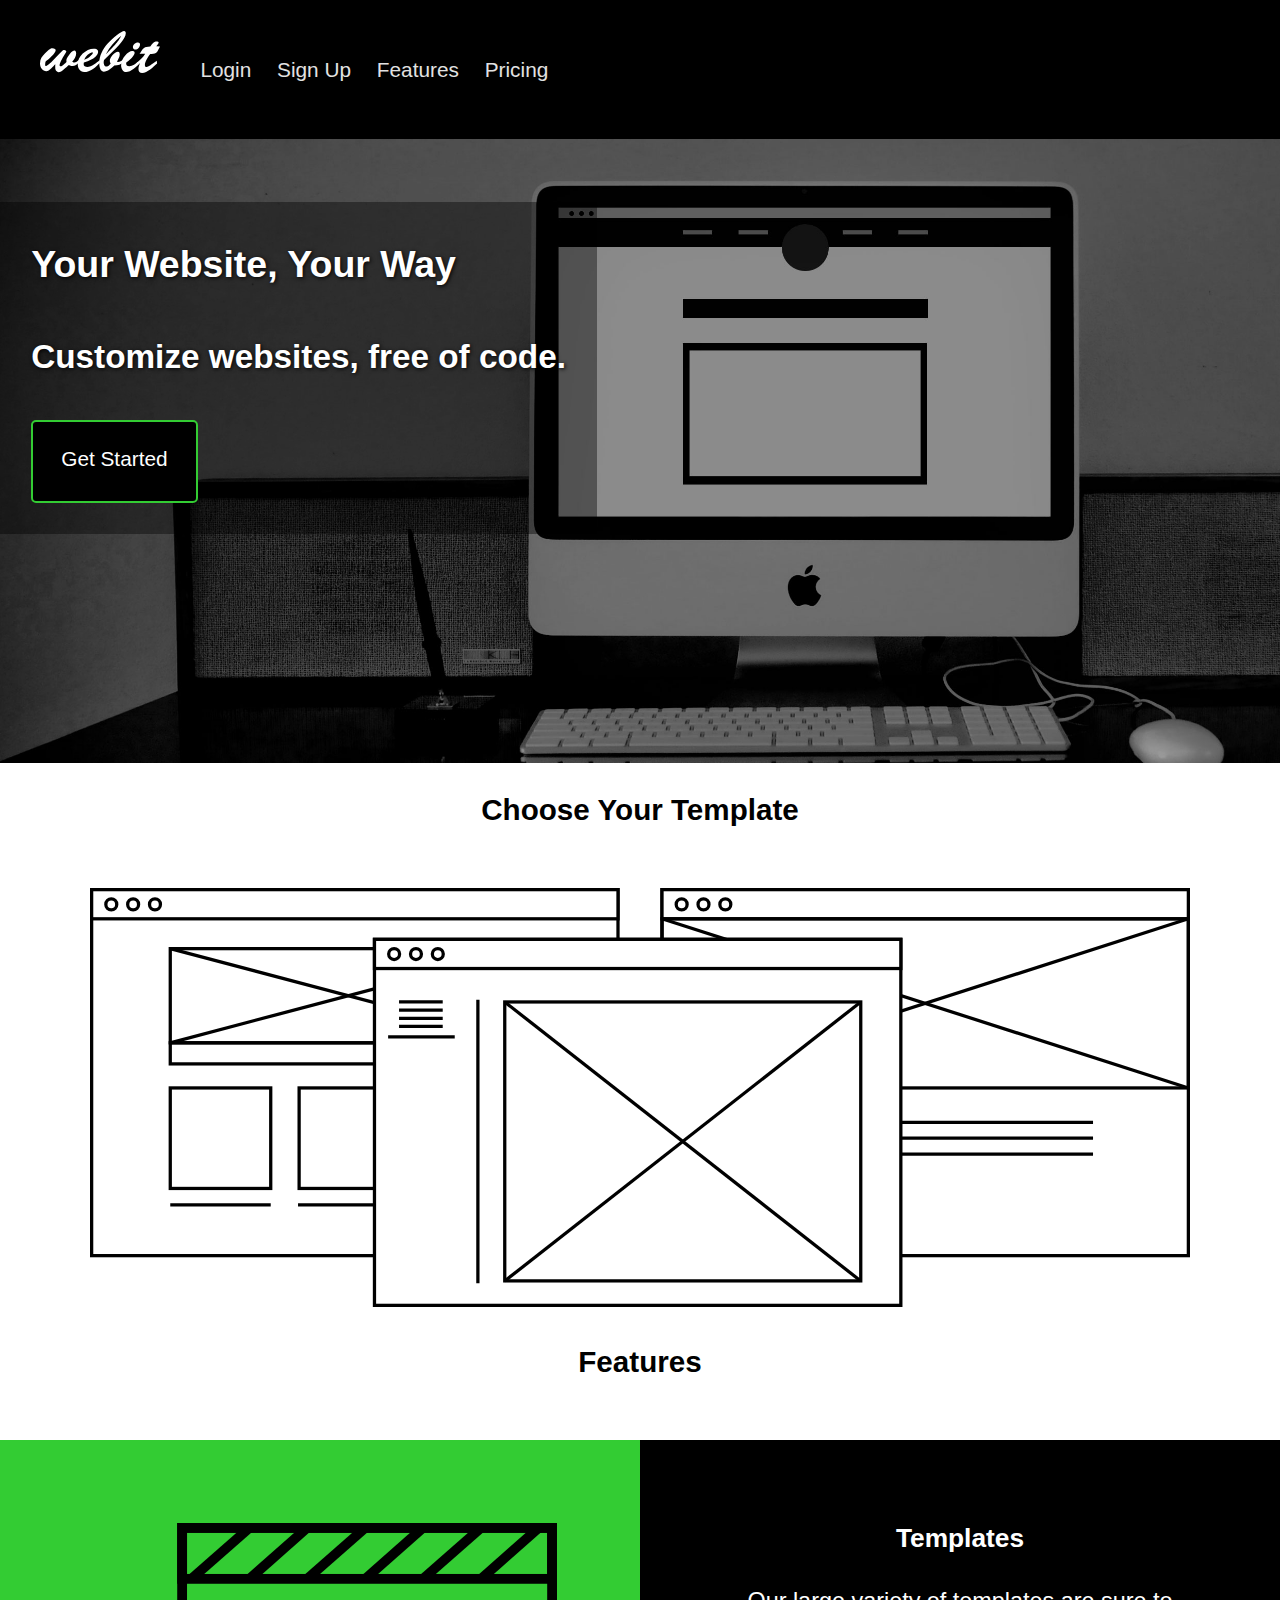
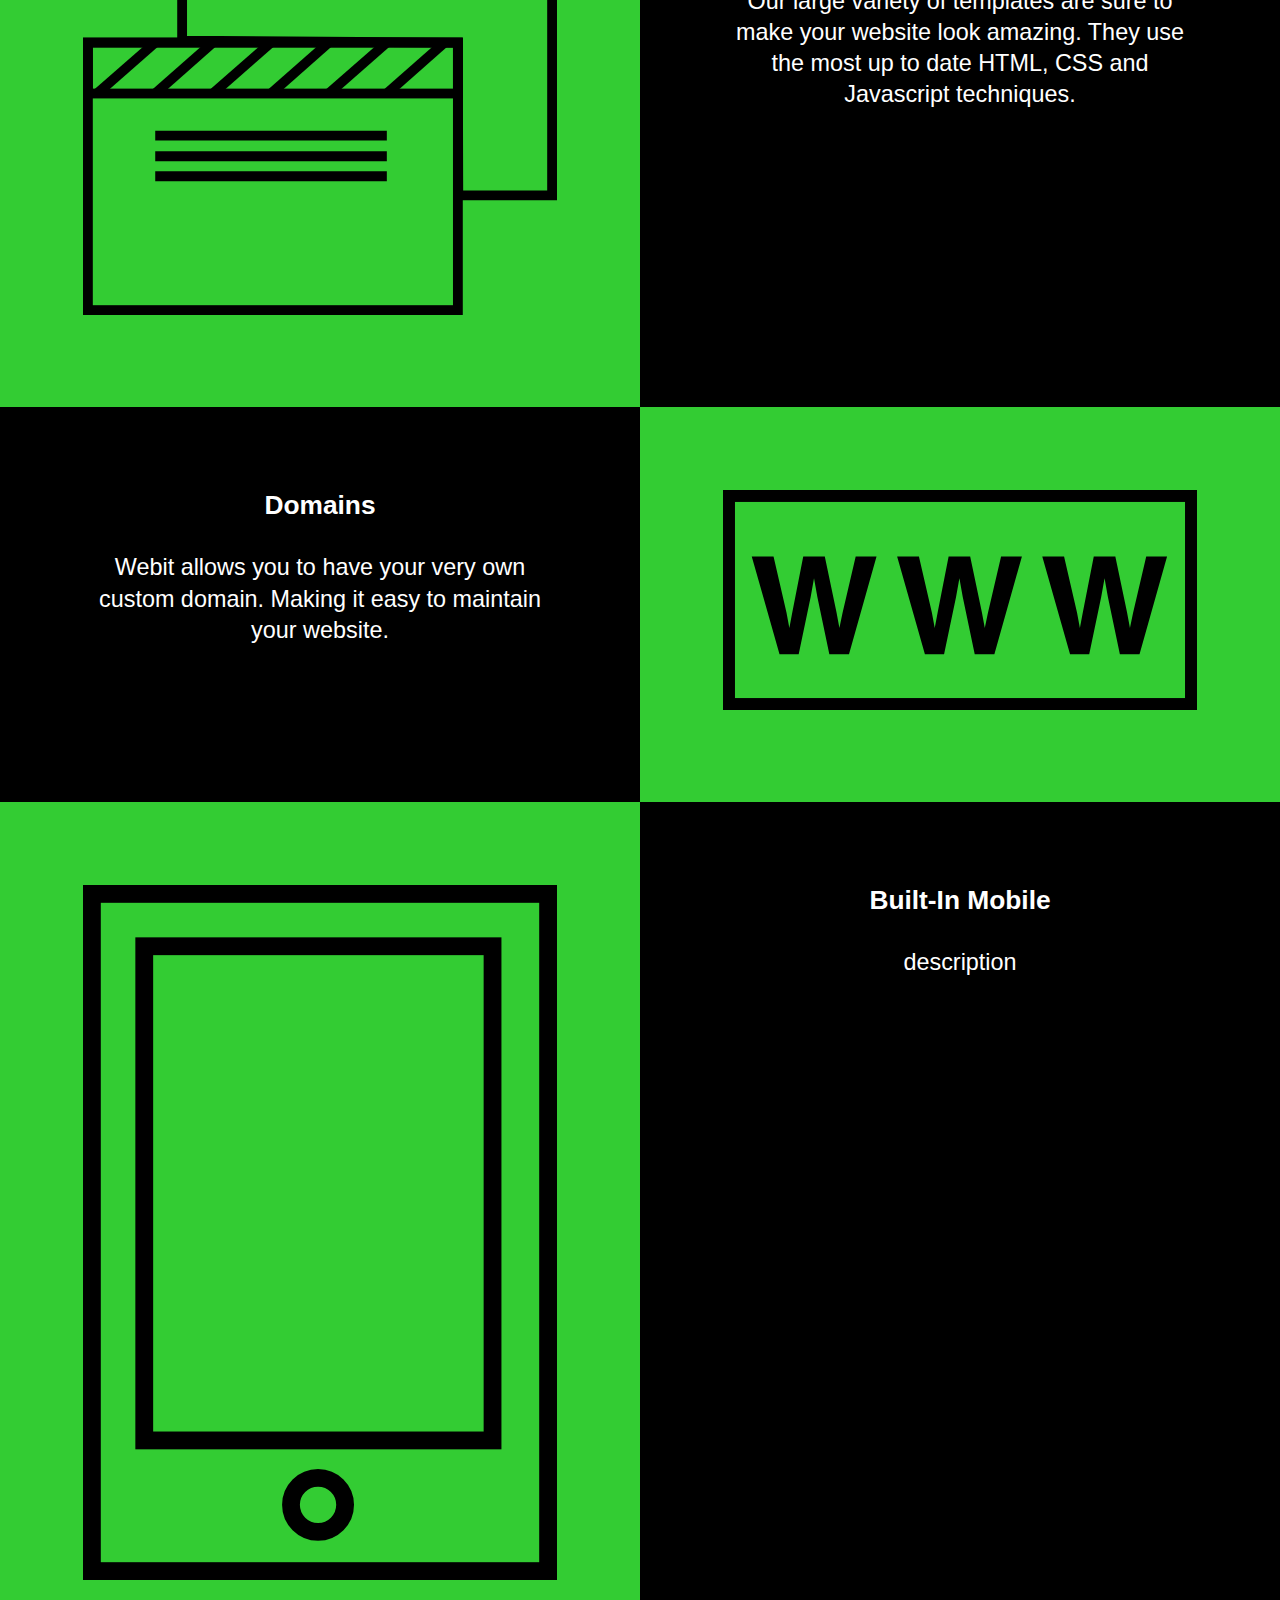
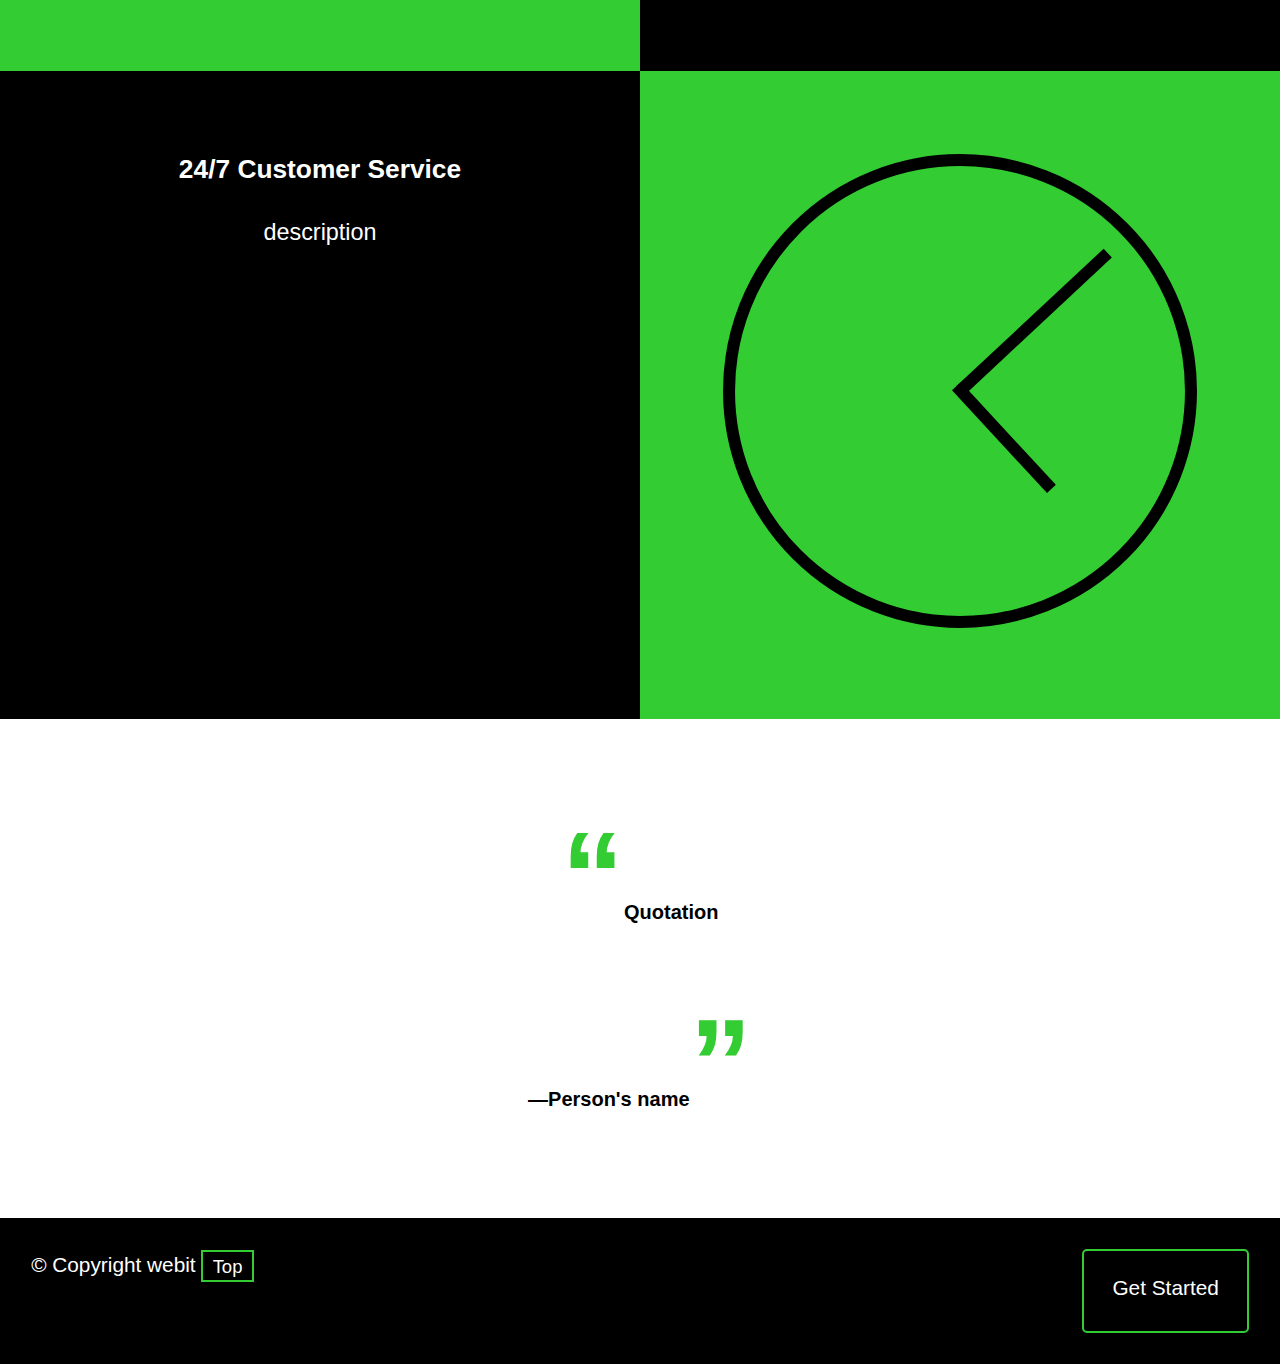
==== index.html @ 8d68b35a "Added Images/Fixed Billboard" ====
<!DOCTYPE html>
<html lang="en-ca">
<head>
    <meta charset="utf-8">
    <title>Webit</title>
    <meta name="viewport" content="width=device-width,initial-scale=1">
    
    <link href="css/grid.css" rel="stylesheet">
    <link href="css/typography.css" rel="stylesheet">
    <link href="css/main.css" rel="stylesheet">
</head>
<body>

<ul class="skip-links">
    <li><a href="#nav">Skip to Navigation</a></li>
    <li><a href="#main">Skip to main content</a></li>
</ul>    
    
<header class="head" role="banner" id="top">
    <div class="head-top">
        <div class="logo">
            <a href="index.html"><img src="images/webit-logo.svg" alt="Webit logo"></a>
        </div>
        <div>
            <nav class="nav" role="navigation" id="nav">
                <ul>
                    <li><a href="#">Login</a></li>
                    <li><a href="signup.html">Sign Up</a></li>
                    <li><a href="#features">Features</a></li>
                    <li><a href="pricing.html">Pricing</a></li>
                </ul>   
            </nav>
        </div>
    </div>
</header>
    
<main role="main" id="main">   
    <div class="billboard">
        <div class="billboardtext island">
            <h1>Your Website, Your Way</h1>
            <h2>Customize websites, free of code.</h2>
            <div class="getstarted">
                <a href=""><p class="kilo push-0">Get Started</p></a>
            </div>
        </div>
        
    </div>

    <div class="template">
        <h3 class="tera island headers3">Choose Your Template</h3>
        <img class="template-image" src="images/template-saas.svg" alt="Template">
    </div>

    <h3 class="tera island headers3" id="features">Features</h3>

    <div class="grid">
        <div class="box1 island unit unit-xs-1 unit-s-1 unit-m-1-2 unit-l-1-2">
            <img src="images/template-icon.svg" alt="Template Icon">
        </div>
        <div class="box2 island unit unit-xs-1 unit-s-1 unit-m-1-2 unit-l-1-2">
            <h4 class="giga feature">Templates</h4>
            <p class="mega feature">Our large variety of templates are sure to make your website look amazing. They use the most up to date HTML, CSS and Javascript techniques.</p>
        </div>
        <div class="box1 island unit unit-xs-1 unit-s-1 unit-m-1-2 unit-push-m-1-2 unit-l-1-2 unit-push-l-1-2">
            <img src="images/domain-icon.svg" alt="Domain Icon">
        </div>
        <div class="box2 island unit unit-xs-1 unit-s-1 unit-m-1-2 unit-pull-m-1-2 unit-l-1-2 unit-pull-l-1-2">
            <h4 class="giga feature">Domains</h4>
            <p class="mega feature">Webit allows you to have your very own custom domain. Making it easy to maintain your website.</p>
        </div>
        <div class="box1 island unit unit-xs-1 unit-s-1 unit-m-1-2 unit-l-1-2">
            <img src="images/mobile-icon.svg" alt="Built-In Mobile Icon">
        </div>
          <div class="box2 island unit unit-xs-1 unit-s-1 unit-m-1-2 unit-l-1-2">
            <h4 class="giga feature">Built-In Mobile</h4>
            <p class="mega feature">description</p>
        </div>
        <div class="box1 island unit unit-xs-1 unit-s-1 unit-m-1-2 unit-push-m-1-2 unit-l-1-2 unit-push-l-1-2">
            <img src="images/service-icon.svg" alt="Customer Service Icon">
        </div>
        <div class="box2 island unit unit-xs-1 unit-s-1 unit-m-1-2 unit-pull-m-1-2 unit-l-1-2 unit-pull-l-1-2">
            <h4 class="giga feature">24/7 Customer Service</h4>
            <p class="mega feature">description</p>
        </div>
    </div>

    <div class="island-double quotation">
        <blockquote>Quotation<br>—Person's name</blockquote>
    </div>
</main>
    
<footer class="foot island grid" role="contentinfo">
    <div class="unit unit-xs-1-2 unit-s-1-2 unit-m-1-2 unit-l-1-2">
        <p class="copyright kilo">© Copyright webit <a href="#top" class="toplink milli">Top</a></p>
    </div>
     <div class="getstarted-footer unit unit-xs-1-2 unit-s-1-2 unit-m-1-2 unit-l-1-2">
         <a href=""><p class="kilo push-0">Get Started</p></a>
    </div>
</footer>   


</body>
</html>
---- css/grid.css ----
.grid {
  margin: 0;
  padding: 0;
  letter-spacing: -0.31em;
  text-rendering: optimizespeed;
  display: -webkit-flex;
  -webkit-flex-flow: row wrap;
  display: -ms-flexbox;
  -ms-flex-flow: row wrap;
  display: flex;
  flex-flow: row wrap;
}

.grid-bottom {
  -webkit-align-items: flex-end;
  -ms-align-items: flex-end;
  align-items: flex-end;
}

.grid-middle {
  -webkit-align-items: center;
  -ms-align-items: center;
  align-items: center;
}

.grid-stretch {
  -webkit-align-items: stretch;
  -ms-align-items: stretch;
  align-items: stretch;
}

.opera-only :-o-prefocus, .grid {
  word-spacing: -0.43em;
}

.unit {
  letter-spacing: normal;
  text-rendering: auto;
  vertical-align: top;
  word-spacing: normal;
  display: inline-block;
  visibility: visible;
}

.grid-bottom .unit {
  vertical-align: bottom;
}

.grid-middle .unit {
  vertical-align: middle;
}

.unit[class*="push-"],
.unit[class*="pull-"] {
  position: relative;
}

.unit-xs-hidden {
  display: none;
  visibility: hidden;
}

.unit-xs-centered {
  margin: 0 auto;
}

.unit-xs-1, .xs-1 {
  display: block;
  visibility: visible;
  width: 100%;
}

.unit-offset-xs-0 {
  margin-left: 0;
}

.unit-push-xs-0,
.unit-pull-xs-0 {
  left: 0;
}

.unit-xs-1-2, .xs-1-2 {
  width: 50.0000%;
}

.unit-offset-xs-1-2 {
  margin-left: 50.0000%;
}

.unit-push-xs-1-2 {
  left: 50.0000%;
}

.unit-pull-xs-1-2 {
  left: -50.0000%;
}

.unit-xs-1-3, .xs-1-3 {
  width: 33.3333%;
}

.unit-offset-xs-1-3 {
  margin-left: 33.3333%;
}

.unit-push-xs-1-3 {
  left: 33.3333%;
}

.unit-pull-xs-1-3 {
  left: -33.3333%;
}

.unit-xs-2-3, .xs-2-3 {
  width: 66.6667%;
}

.unit-offset-xs-2-3 {
  margin-left: 66.6667%;
}

.unit-push-xs-2-3 {
  left: 66.6667%;
}

.unit-pull-xs-2-3 {
  left: -66.6667%;
}

.unit-xs-1-4, .xs-1-4 {
  width: 25.0000%;
}

.unit-offset-xs-1-4 {
  margin-left: 25.0000%;
}

.unit-push-xs-1-4 {
  left: 25.0000%;
}

.unit-pull-xs-1-4 {
  left: -25.0000%;
}

.unit-xs-3-4, .xs-3-4 {
  width: 75.0000%;
}

.unit-offset-xs-3-4 {
  margin-left: 75.0000%;
}

.unit-push-xs-3-4 {
  left: 75.0000%;
}

.unit-pull-xs-3-4 {
  left: -75.0000%;
}

.unit-xs-1-2,.xs-1-2,.unit-xs-1-3,.xs-1-3,.unit-xs-2-3,.xs-2-3,.unit-xs-1-4,.xs-1-4,.unit-xs-3-4,.xs-3-4 {
  display: inline-block;
  visibility: visible;
}

@media only screen and (min-width: 25em) {

.unit-s-hidden {
  display: none;
  visibility: hidden;
}

.unit-s-centered {
  margin: 0 auto;
}

.unit-s-1, .s-1 {
  display: block;
  visibility: visible;
  width: 100%;
}

.unit-offset-s-0 {
  margin-left: 0;
}

.unit-push-s-0,
.unit-pull-s-0 {
  left: 0;
}

.unit-s-1-2, .s-1-2 {
  width: 50.0000%;
}

.unit-offset-s-1-2 {
  margin-left: 50.0000%;
}

.unit-push-s-1-2 {
  left: 50.0000%;
}

.unit-pull-s-1-2 {
  left: -50.0000%;
}

.unit-s-1-3, .s-1-3 {
  width: 33.3333%;
}

.unit-offset-s-1-3 {
  margin-left: 33.3333%;
}

.unit-push-s-1-3 {
  left: 33.3333%;
}

.unit-pull-s-1-3 {
  left: -33.3333%;
}

.unit-s-2-3, .s-2-3 {
  width: 66.6667%;
}

.unit-offset-s-2-3 {
  margin-left: 66.6667%;
}

.unit-push-s-2-3 {
  left: 66.6667%;
}

.unit-pull-s-2-3 {
  left: -66.6667%;
}

.unit-s-1-4, .s-1-4 {
  width: 25.0000%;
}

.unit-offset-s-1-4 {
  margin-left: 25.0000%;
}

.unit-push-s-1-4 {
  left: 25.0000%;
}

.unit-pull-s-1-4 {
  left: -25.0000%;
}

.unit-s-3-4, .s-3-4 {
  width: 75.0000%;
}

.unit-offset-s-3-4 {
  margin-left: 75.0000%;
}

.unit-push-s-3-4 {
  left: 75.0000%;
}

.unit-pull-s-3-4 {
  left: -75.0000%;
}

.unit-s-1-2,.s-1-2,.unit-s-1-3,.s-1-3,.unit-s-2-3,.s-2-3,.unit-s-1-4,.s-1-4,.unit-s-3-4,.s-3-4 {
  display: inline-block;
  visibility: visible;
}

}

@media only screen and (min-width: 38em) {

.unit-m-hidden {
  display: none;
  visibility: hidden;
}

.unit-m-centered {
  margin: 0 auto;
}

.unit-m-1, .m-1 {
  display: block;
  visibility: visible;
  width: 100%;
}

.unit-offset-m-0 {
  margin-left: 0;
}

.unit-push-m-0,
.unit-pull-m-0 {
  left: 0;
}

.unit-m-1-2, .m-1-2 {
  width: 50.0000%;
}

.unit-offset-m-1-2 {
  margin-left: 50.0000%;
}

.unit-push-m-1-2 {
  left: 50.0000%;
}

.unit-pull-m-1-2 {
  left: -50.0000%;
}

.unit-m-1-3, .m-1-3 {
  width: 33.3333%;
}

.unit-offset-m-1-3 {
  margin-left: 33.3333%;
}

.unit-push-m-1-3 {
  left: 33.3333%;
}

.unit-pull-m-1-3 {
  left: -33.3333%;
}

.unit-m-2-3, .m-2-3 {
  width: 66.6667%;
}

.unit-offset-m-2-3 {
  margin-left: 66.6667%;
}

.unit-push-m-2-3 {
  left: 66.6667%;
}

.unit-pull-m-2-3 {
  left: -66.6667%;
}

.unit-m-1-4, .m-1-4 {
  width: 25.0000%;
}

.unit-offset-m-1-4 {
  margin-left: 25.0000%;
}

.unit-push-m-1-4 {
  left: 25.0000%;
}

.unit-pull-m-1-4 {
  left: -25.0000%;
}

.unit-m-3-4, .m-3-4 {
  width: 75.0000%;
}

.unit-offset-m-3-4 {
  margin-left: 75.0000%;
}

.unit-push-m-3-4 {
  left: 75.0000%;
}

.unit-pull-m-3-4 {
  left: -75.0000%;
}

.unit-m-1-2,.m-1-2,.unit-m-1-3,.m-1-3,.unit-m-2-3,.m-2-3,.unit-m-1-4,.m-1-4,.unit-m-3-4,.m-3-4 {
  display: inline-block;
  visibility: visible;
}

}

@media only screen and (min-width: 60em) {

.unit-l-hidden {
  display: none;
  visibility: hidden;
}

.unit-l-centered {
  margin: 0 auto;
}

.unit-l-1, .l-1 {
  display: block;
  visibility: visible;
  width: 100%;
}

.unit-offset-l-0 {
  margin-left: 0;
}

.unit-push-l-0,
.unit-pull-l-0 {
  left: 0;
}

.unit-l-1-2, .l-1-2 {
  width: 50.0000%;
}

.unit-offset-l-1-2 {
  margin-left: 50.0000%;
}

.unit-push-l-1-2 {
  left: 50.0000%;
}

.unit-pull-l-1-2 {
  left: -50.0000%;
}

.unit-l-1-3, .l-1-3 {
  width: 33.3333%;
}

.unit-offset-l-1-3 {
  margin-left: 33.3333%;
}

.unit-push-l-1-3 {
  left: 33.3333%;
}

.unit-pull-l-1-3 {
  left: -33.3333%;
}

.unit-l-2-3, .l-2-3 {
  width: 66.6667%;
}

.unit-offset-l-2-3 {
  margin-left: 66.6667%;
}

.unit-push-l-2-3 {
  left: 66.6667%;
}

.unit-pull-l-2-3 {
  left: -66.6667%;
}

.unit-l-1-4, .l-1-4 {
  width: 25.0000%;
}

.unit-offset-l-1-4 {
  margin-left: 25.0000%;
}

.unit-push-l-1-4 {
  left: 25.0000%;
}

.unit-pull-l-1-4 {
  left: -25.0000%;
}

.unit-l-3-4, .l-3-4 {
  width: 75.0000%;
}

.unit-offset-l-3-4 {
  margin-left: 75.0000%;
}

.unit-push-l-3-4 {
  left: 75.0000%;
}

.unit-pull-l-3-4 {
  left: -75.0000%;
}

.unit-l-1-2,.l-1-2,.unit-l-1-3,.l-1-3,.unit-l-2-3,.l-2-3,.unit-l-1-4,.l-1-4,.unit-l-3-4,.l-3-4 {
  display: inline-block;
  visibility: visible;
}

}

.unit-content-distribute {
  display: -ms-flexbox;
  display: -webkit-flex;
  display: flex;
  -ms-flex-direction: column;
  -webkit-flex-direction: column;
  flex-direction: column;
  -ms-flex-pack: justify;
  -webkit-justify-content: space-between;
  justify-content: space-between;
  -ms-flex-align: center;
  -webkit-align-items: center;
  align-items: center;
}

.content-fill {
  -ms-flex-grow: 2;
  -webkit-flex-grow: 2;
  flex-grow: 2;
}

.content-shrink {
  -ms-align-self: center;
  -webkit-align-self: center;
  align-self: center;
}
---- css/typography.css ----
html {
  font: normal 100%/1.5 Helvetica, sans-serif;
}

@media only screen and (min-width: 60em) {

  html {
    font-size: 110%;
  }

}

@media only screen and (min-width: 90em) {

  html {
    font-size: 120%;
  }

}

@media only screen and (min-width: 120em) {

  html {
    font-size: 130%;
  }

}

h1, h2, h3, h4, h5, h6,
p, ul, ol, dl, dd, figure,
blockquote, details, hr,
fieldset, pre, table {
  margin: 0 0 1.5rem;
}

.yotta {
  font-size: 2.2807rem;
  line-height: 1.3154;
}

.zetta {
  font-size: 2.0273rem;
  line-height: 1.4798;
}

h1, .exa {
  font-size: 1.8020rem;
  line-height: 1.6648;
}

h2, .peta {
  font-size: 1.6018rem;
  line-height: 1.8729;
}

h3, .tera {
  font-size: 1.4238rem;
  line-height: 1.0535;
}

h4, .giga {
  font-size: 1.2656rem;
  line-height: 1.1852;
}

h5, .mega {
  font-size: 1.1250rem;
  line-height: 1.3333;
}

h6, .kilo {
  font-size: 1.0000rem;
  line-height: 1.5000;
}

small, .milli {
  font-size: 0.8889rem;
  line-height: 1.6875;
}

.micro {
  font-size: 0.7901rem;
  line-height: 1.8984;
}

sub,
sup {
  font-size: 75%;
  line-height: 1px;
  position: relative;
  vertical-align: baseline;
}

sup {
  top: -0.5em;
}

sub {
  bottom: -0.25em;
}

.text-left {
  text-align: left;
}

.text-right {
  text-align: right;
}

.text-center {
  text-align: center;
}

.normal {
  font-weight: normal;
}

.bold {
  font-weight: bold;
}

.italic {
  font-style: italic;
}

.push {
  margin-bottom: 1.5rem;
}

.push-none, .push-0 {
  margin-bottom: 0;
}

.push-double, .push-2 {
  margin-bottom: 3.0000rem;
}

.push-half, .push-1-2 {
  margin-bottom: 0.7500rem;
}

.push-quarter, .push-1-4 {
  margin-bottom: 0.3750rem;
}

.pad-top, .pad-t {
  padding-top: 1.5rem;
}

.pad-bottom, .pad-b {
  padding-bottom: 1.5rem;
}

.pad-top-double, .pad-t-2 {
  padding-top: 3.0000rem;
}

.pad-bottom-double, .pad-b-2 {
  padding-bottom: 3.0000rem;
}

.pad-top-half, .pad-t-1-2 {
  padding-top: 0.7500rem;
}

.pad-bottom-half, .pad-b-1-2 {
  padding-bottom: 0.7500rem;
}

.pad-top-quarter, .pad-t-1-4 {
  padding-top: 0.3750rem;
}

.pad-bottom-quarter, .pad-b-1-4 {
  padding-bottom: 0.3750rem;
}

.island {
  padding: 1.5rem;
}

.island-double, .island-2 {
  padding: 3.0000rem;
}

.island-half, .island-1-2 {
  padding: 0.7500rem;
}

.island-quarter, .island-1-4 {
  padding: 0.3750rem;
}

.gutter {
  padding-left: 1.5rem;
  padding-right: 1.5rem;
}

.gutter-double, .gutter-2 {
  padding-left: 3.0000rem;
  padding-right: 3.0000rem;
}

.gutter-half, .gutter-1-2 {
  padding-left: 0.7500rem;
  padding-right: 0.7500rem;
}

.gutter-quarter, .gutter-1-4 {
  padding-left: 0.3750rem;
  padding-right: 0.3750rem;
}
---- css/main.css ----
@-moz-viewport { width: device-width; scale: 1; }
@-ms-viewport { width: device-width; scale: 1; }
@-o-viewport { width: device-width; scale: 1; }
@-webkit-viewport { width: device-width; scale: 1; }
@viewport { width: device-width; scale: 1; }

html {
  margin: 0;
  padding: 0;
  box-sizing: border-box;

  font: normal 100%/1.5 sans-serif;
  -moz-text-size-adjust: 100%;
  -ms-text-size-adjust: 100%;
  -webkit-text-size-adjust: 100%;
  text-size-adjust: 100%;
}

@media only screen and (min-width: 25em) {
    
    html {
        font-size: 110%;
    }
    
}

@media only screen and (min-width: 38em) {

    html {
        font-size: 120%;
    }
    
}

@media only screen and (min-width: 60em) {
    
    html {
        font-size: 130%
    }
    
}

*, *:before, *:after {
  box-sizing: inherit;
}

body {
    margin: 0;
    padding: 0;
}

.head-top {
	overflow: hidden;
	position: relative;
    background-color: #000;
    padding: 0.5em;
}

.logo {
	float: left;
	margin: 1em 30px;
    padding: 0;
	width: 120px;
    height: 50px;
    position: block;
}

.nav {
	background-color: #000;
    display: block;
}

.nav > ul {
	margin: 0;
	padding: 0.8em 0;
    display: inline-block;
	list-style-type: none;
	font-size: 1em;
}

.nav > ul li {
	margin: 0;
	padding: 0.8em 0;
    display: inline-block;
	list-style-type: none;
	font-size: 1em;
}

.nav a,
.nav a:link,
.nav a:visited {
	display: inline-block;
	padding: 0.5em 10px;
	color: #e2e2e2;
	text-decoration: none;
}

.nav a:hover,
.nav a:focus,
.nav a:active {
	background-color: #222;
	color: #fff;
}

.template-image {

}

.box1 {
    background-color: #33cc33;
    padding: 4em;
}

.box2 {
    background-color: #000;
    padding: 4em;
}

.foot {
    background-color: #000;
}

.billboard {
    width: 100%;
    overflow: hidden;
    height: 15rem;
    background-size: 100%;
    background-image: url(../images/billboard-saas-black-mayyybe-cropped.jpg);  
    color: #fff;
}

.billboardtext {
    background-color: rgba(0,0,0,0.4);
    display: inline-block;
    text-shadow: 1px 1px 4px #000;
    margin-top: 3em;
}

.headers3 {
    text-align: center;
}

.feature {
    text-align: center;
    color: #fff;
}
 
blockquote {
    font-weight: bold;
    display: block;
    font-size: 20px;
    text-align: center;
    margin: 0 auto;
}

blockquote:before, blockquote:after {
color: #33cc33;
font-size: 100%;
width: 50%;
}

blockquote:before {
    content: "“";
    font-size: 6rem;
}

blockquote:after {
    content: "”";
    font-size: 6rem;
    
}

.template {
    padding: 0 7%;
}

.quotation {
    background-color: #fff;
}

.getstarted a {
    display: block;
    text-align: center;
    border-radius: 5px;
    color: white;
    font-weight: bold;
    background-color: #000;
    padding: 1em;
    text-decoration: none;
    width: 8em;
    height: 4em;
    font-weight: 200;
    border-color: white;
    margin: 0;
    border: 1px;
    border-style: solid;
    border-width: 2px;
    border-color: #33cc33;
}

.getstarted-footer a {
    display: block;
    text-align: center;
    border-radius: 5px;
    color: white;
    font-weight: bold;
    background-color: #000;
    padding: 1em;
    text-decoration: none;
    width: 8em;
    height: 4em;
    font-weight: 200;
    border-color: white;
    margin: 0;
    border: 1px;
    border-style: solid;
    border-width: 2px;
    border-color: #33cc33;
    float: right;
    
}

a:focus {
    outline: 3px solid #fff;
}

.skip-links {
    margin: 0;
    padding: 0;
    list-style-type: none;
}

.skip-links a {
    position: absolute;
    top: -3em;
    background-color: #000;
    color: #fff;
    padding: 0.5em 0.75em;
    font-weight: bold;
    text-decoration: none;
    z-index: 100;
}

.skip-links a:focus {
    top: 0;
}

.copyright {
    color: #fff;
    width: 12em;
}

.toplink {
    margin: 0;
    padding: 0.2em 0.5em;
    text-decoration: none;
    color: #fff;
    border-style: solid;
    border-width: 2px;
    border-color: #33cc33;
}

@media only screen and (min-width: 60em) {
 
    .getstarted {
        text-align: left;
    }
    
    .billboard {
        height: 40rem;
    }
    
}

@media only screen and (min-width: 38em) {
    
    .billboard {
        height: 30rem;
    }
    
}


@media only screen and (min-width: 25em) {
    
    .billboardtext {
        text-align: left;
    }

    .nav > ul {
        float: left;  
    }
    
}
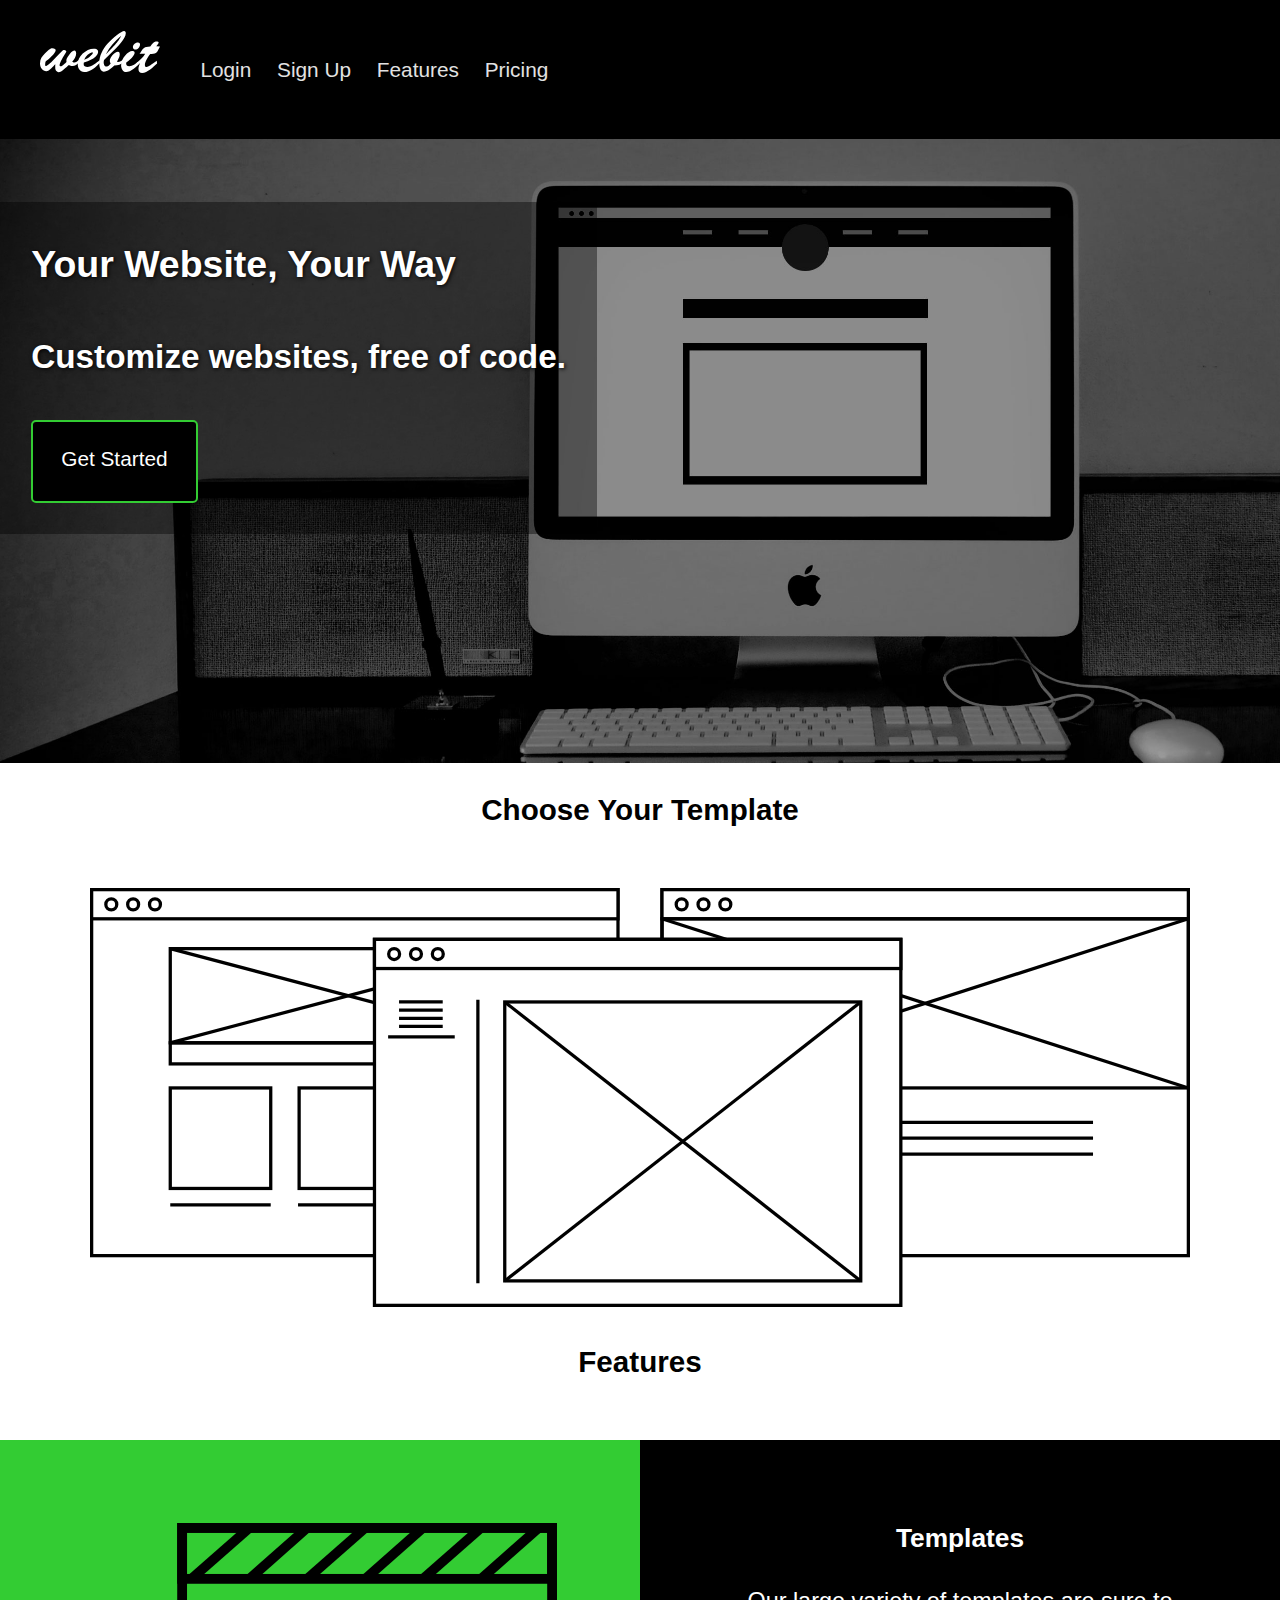
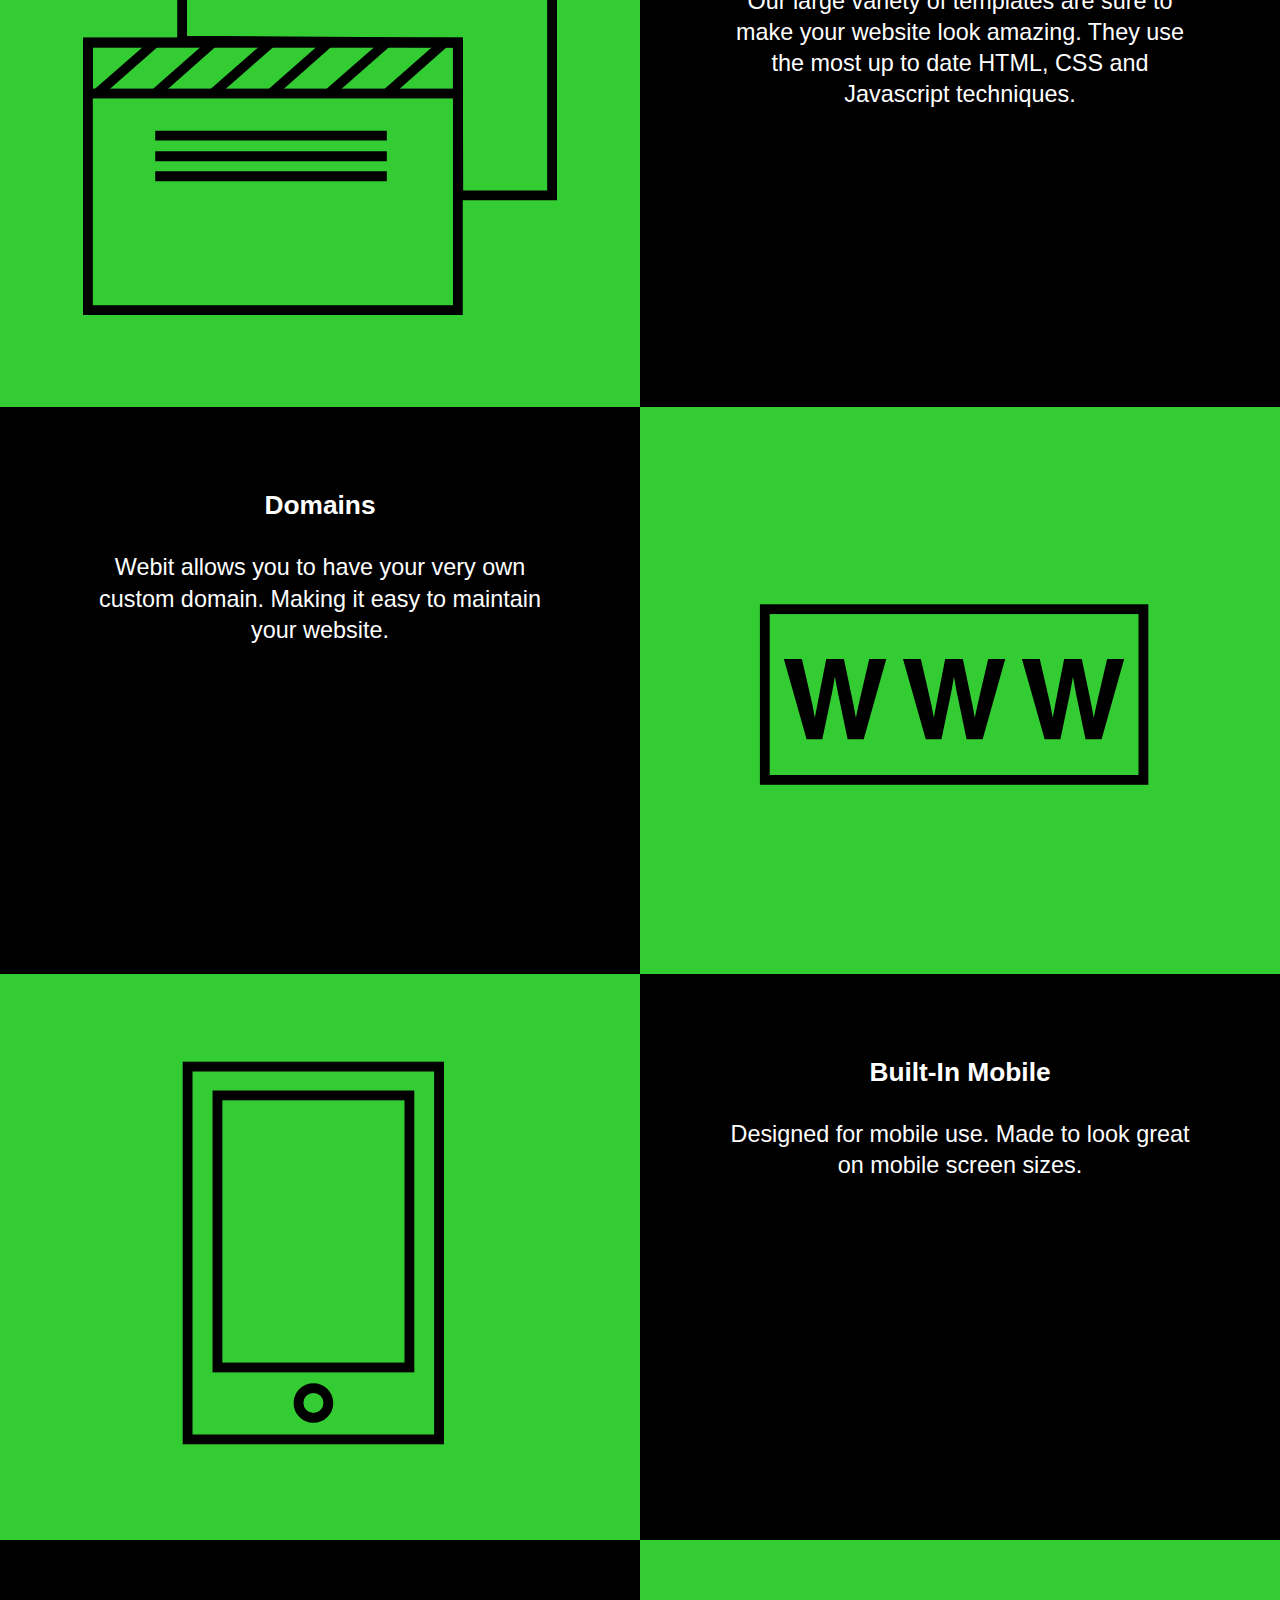
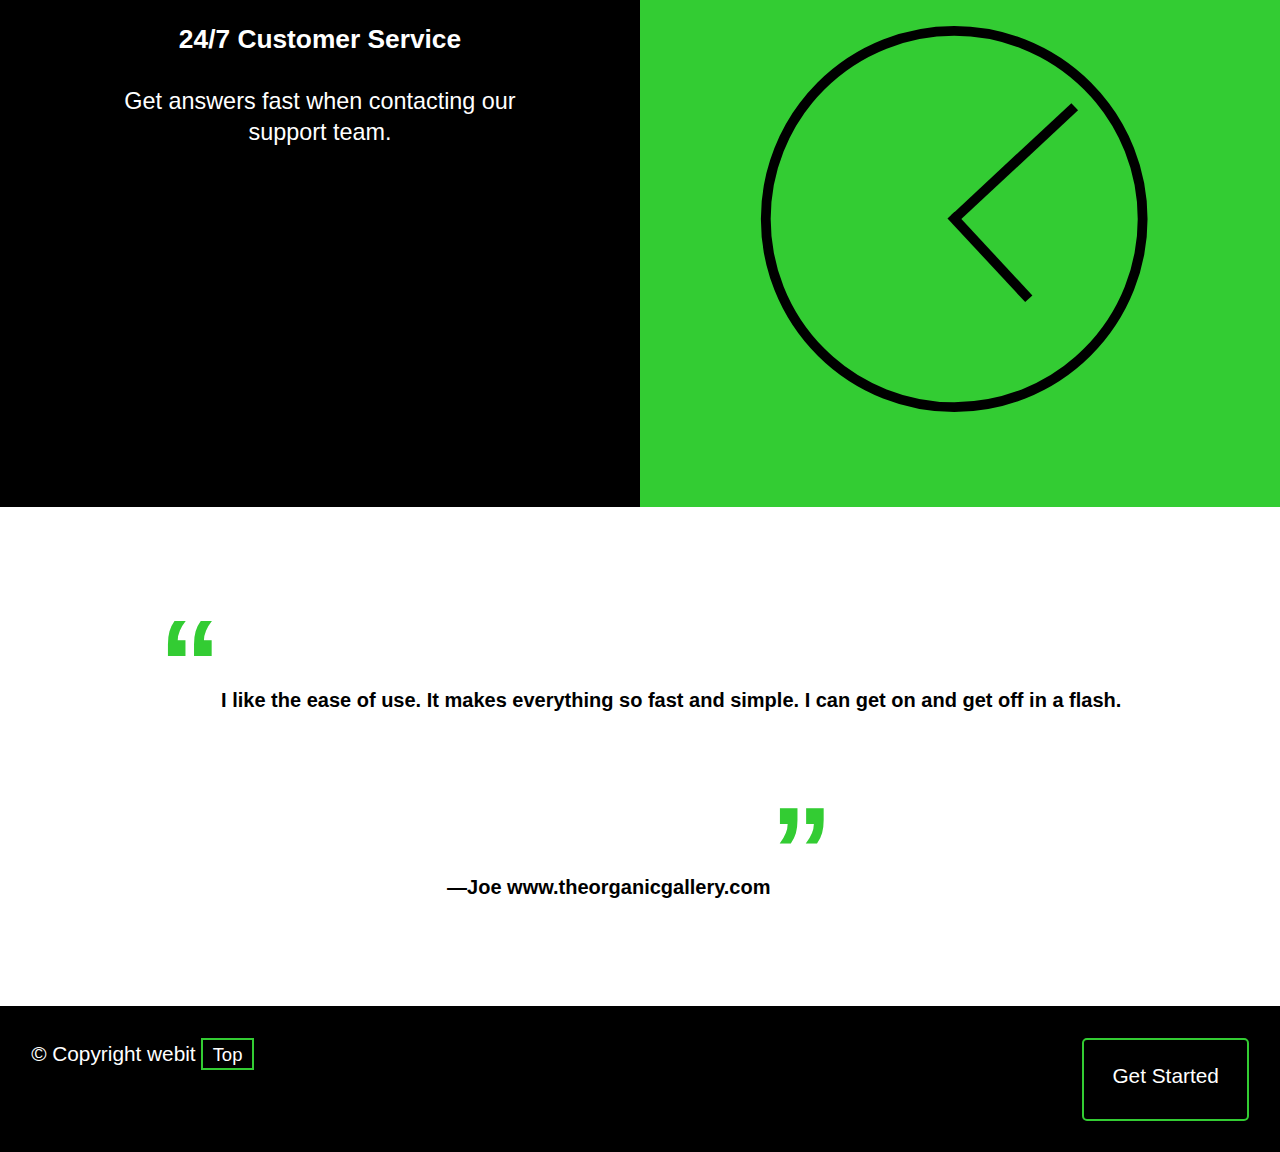
==== commit cd03bb5b: "sign up page changes" ====
--- a/index.html
+++ b/index.html
@@ -40,7 +40,7 @@
             <h1>Your Website, Your Way</h1>
             <h2>Customize websites, free of code.</h2>
             <div class="getstarted">
-                <a href=""><p class="kilo push-0">Get Started</p></a>
+                <a href="signup.html"><p class="kilo push-0">Get Started</p></a>
             </div>
         </div>
         
@@ -62,30 +62,30 @@
             <p class="mega feature">Our large variety of templates are sure to make your website look amazing. They use the most up to date HTML, CSS and Javascript techniques.</p>
         </div>
         <div class="box1 island unit unit-xs-1 unit-s-1 unit-m-1-2 unit-push-m-1-2 unit-l-1-2 unit-push-l-1-2">
-            <img src="images/domain-icon.svg" alt="Domain Icon">
+            <img src="images/domain-icon-new.svg" alt="Domain Icon">
         </div>
         <div class="box2 island unit unit-xs-1 unit-s-1 unit-m-1-2 unit-pull-m-1-2 unit-l-1-2 unit-pull-l-1-2">
             <h4 class="giga feature">Domains</h4>
             <p class="mega feature">Webit allows you to have your very own custom domain. Making it easy to maintain your website.</p>
         </div>
         <div class="box1 island unit unit-xs-1 unit-s-1 unit-m-1-2 unit-l-1-2">
-            <img src="images/mobile-icon.svg" alt="Built-In Mobile Icon">
+            <img src="images/mobile-icon-new.svg" alt="Built-In Mobile Icon">
         </div>
           <div class="box2 island unit unit-xs-1 unit-s-1 unit-m-1-2 unit-l-1-2">
             <h4 class="giga feature">Built-In Mobile</h4>
-            <p class="mega feature">description</p>
+            <p class="mega feature">Designed for mobile use. Made to look great on mobile screen sizes.</p>
         </div>
         <div class="box1 island unit unit-xs-1 unit-s-1 unit-m-1-2 unit-push-m-1-2 unit-l-1-2 unit-push-l-1-2">
-            <img src="images/service-icon.svg" alt="Customer Service Icon">
+            <img src="images/service-icon-new.svg" alt="Customer Service Icon">
         </div>
         <div class="box2 island unit unit-xs-1 unit-s-1 unit-m-1-2 unit-pull-m-1-2 unit-l-1-2 unit-pull-l-1-2">
             <h4 class="giga feature">24/7 Customer Service</h4>
-            <p class="mega feature">description</p>
+            <p class="mega feature">Get answers fast when contacting our support team.</p>
         </div>
     </div>
 
     <div class="island-double quotation">
-        <blockquote>Quotation<br>—Person's name</blockquote>
+        <blockquote>I like the ease of use. It makes everything so fast and simple. I can get on and get off in a flash.<br>—Joe www.theorganicgallery.com</blockquote>
     </div>
 </main>
     
--- a/css/main.css
+++ b/css/main.css
@@ -170,6 +170,30 @@
     
 }
 
+.boxlength {
+    width: 100%;
+    height: 3em;
+}
+
+.centreform {
+    text-align: center;
+}
+
+form {
+    max-width: 30em;
+    margin: 0 auto;
+}
+
+button {
+    font-size: 1em;
+    border: none;
+    background-color: #000;
+    font-family: helvetica;
+    color: #fff;
+    border-radius: 5px;
+    padding: 0.5em 0.75em;
+}
+
 .template {
     padding: 0 7%;
 }
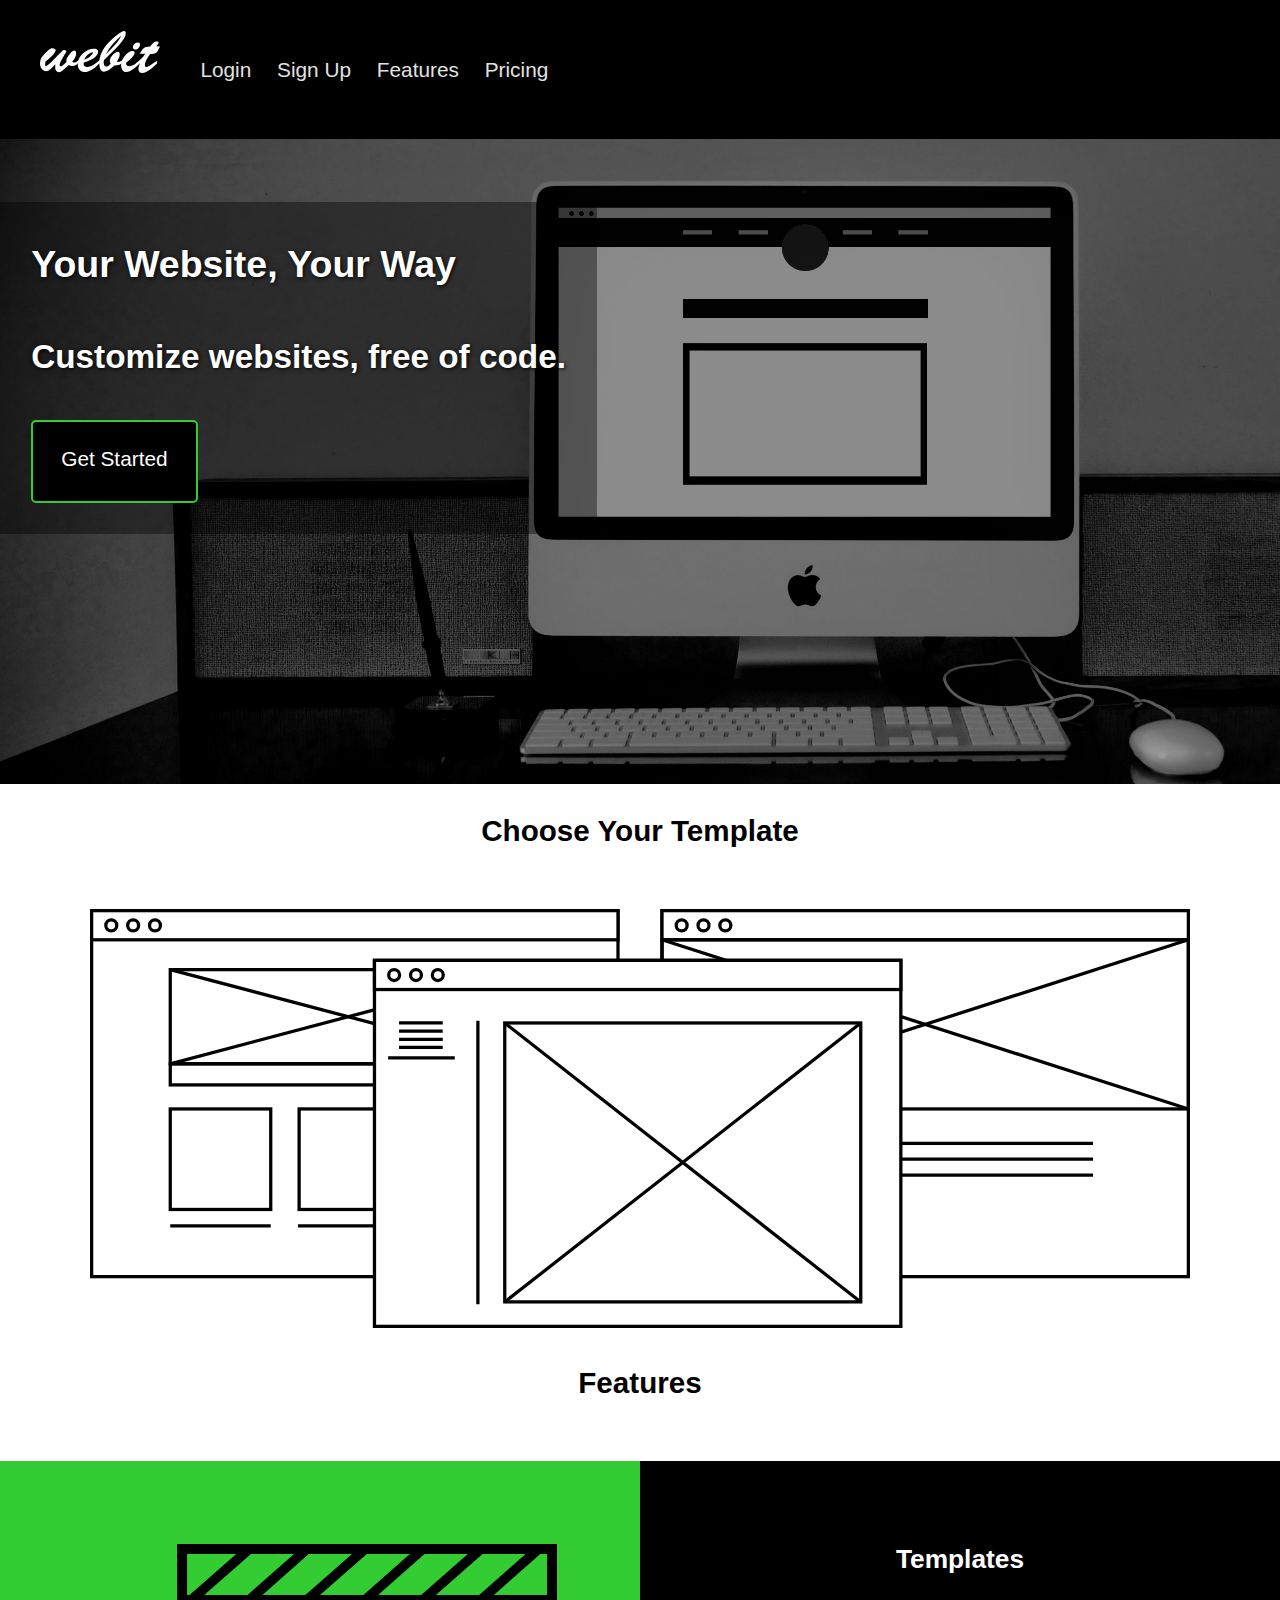
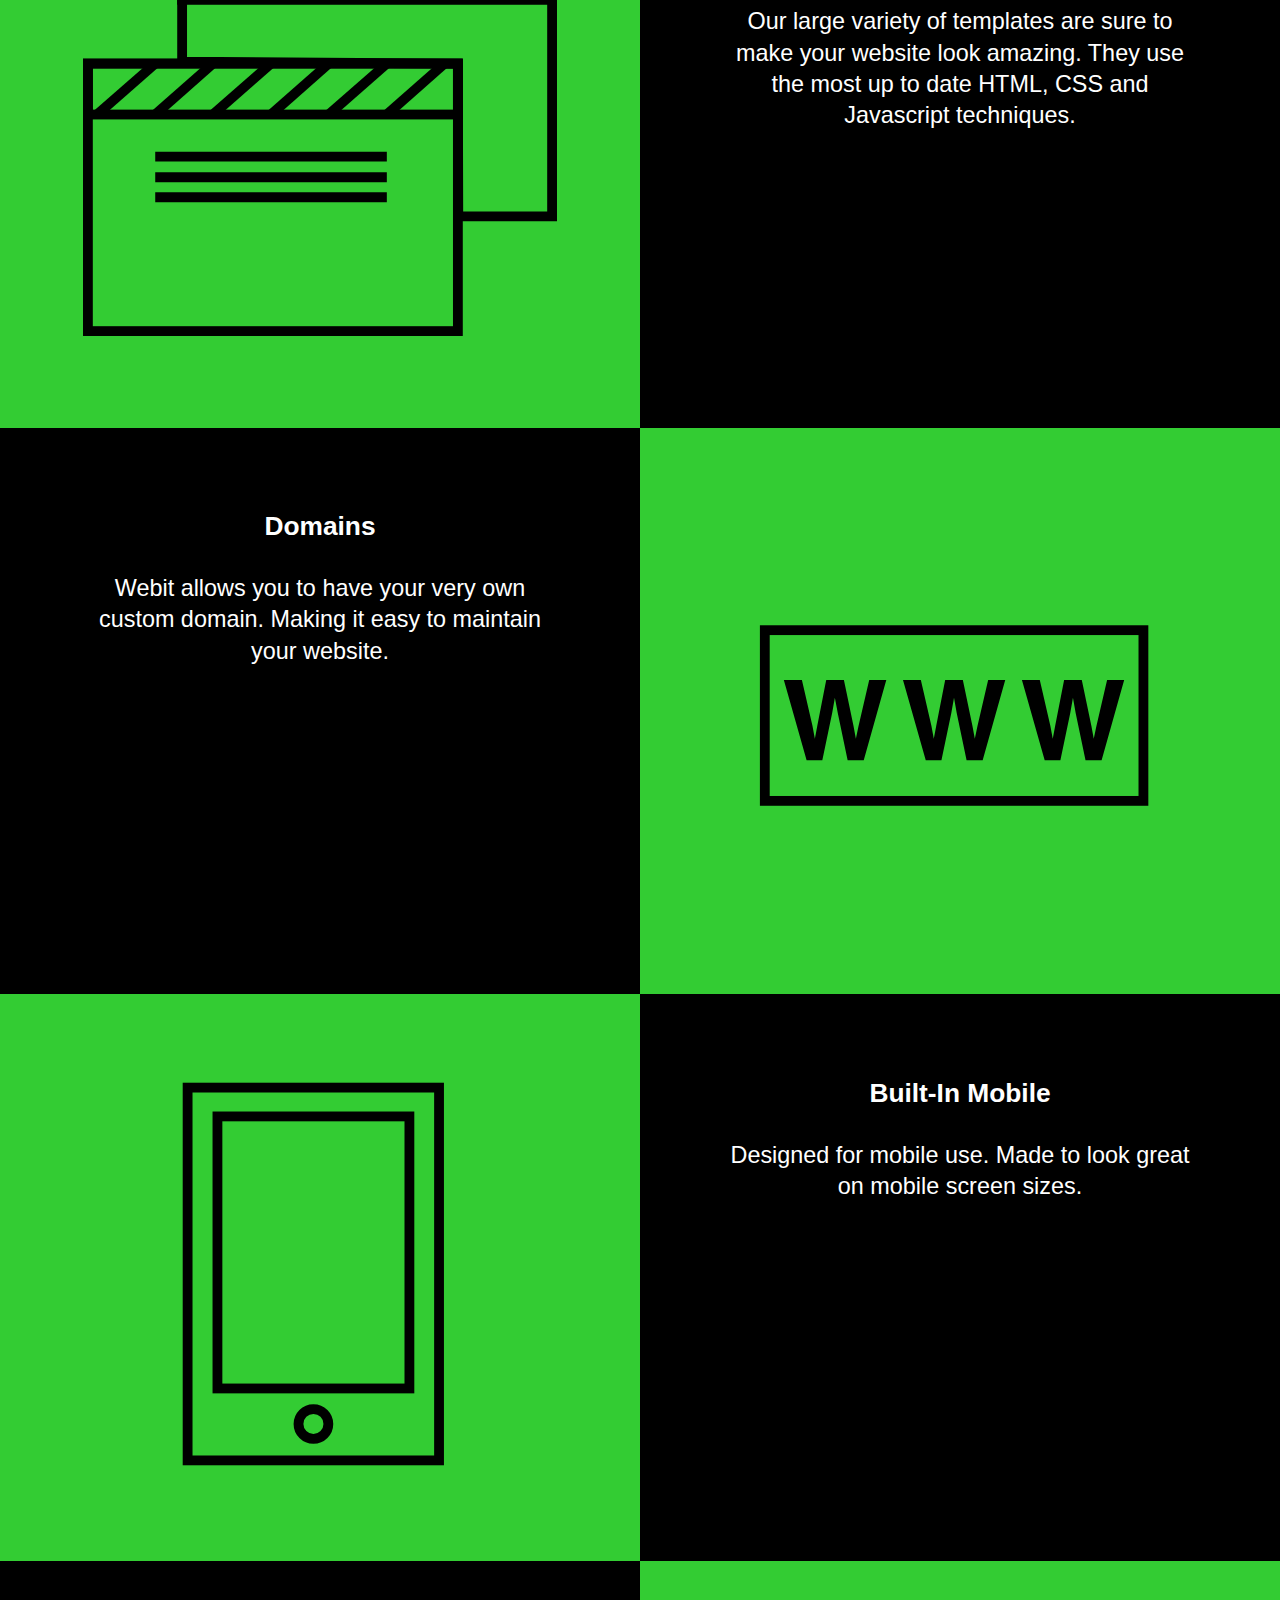
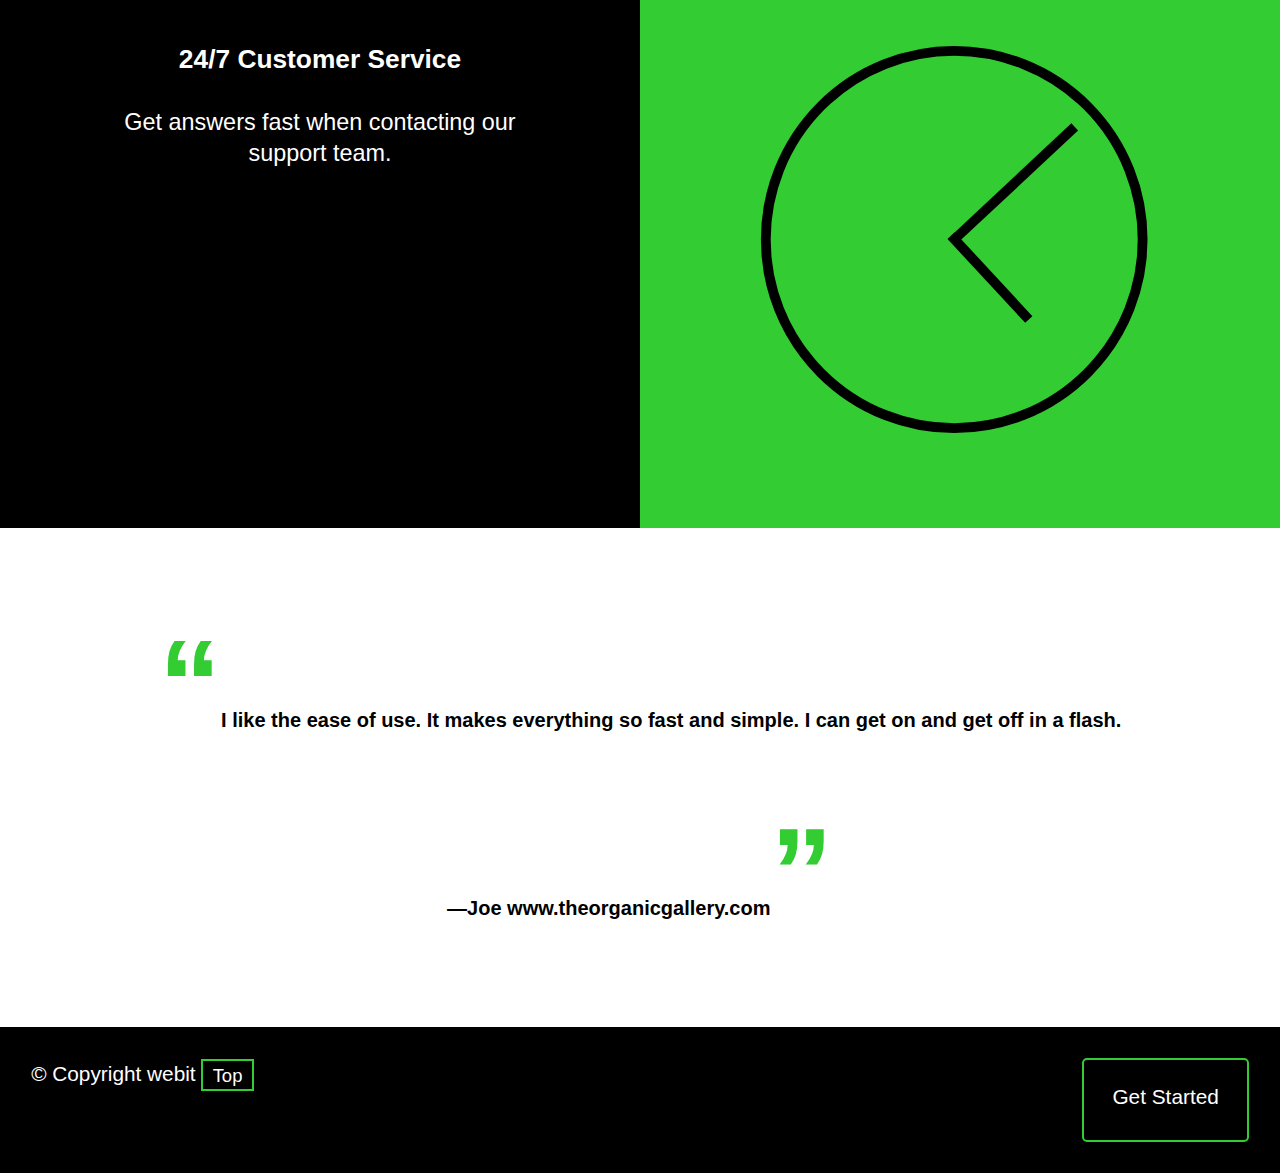
==== commit 9e7751a6: "added pricing content" ====
--- a/index.html
+++ b/index.html
@@ -94,7 +94,7 @@
         <p class="copyright kilo">© Copyright webit <a href="#top" class="toplink milli">Top</a></p>
     </div>
      <div class="getstarted-footer unit unit-xs-1-2 unit-s-1-2 unit-m-1-2 unit-l-1-2">
-         <a href=""><p class="kilo push-0">Get Started</p></a>
+         <a href="signup.html"><p class="kilo push-0">Get Started</p></a>
     </div>
 </footer>   
 
--- a/css/main.css
+++ b/css/main.css
@@ -116,6 +116,13 @@
     padding: 4em;
 }
 
+.box3 {
+    background-color: #fff;
+    border-color: #000;
+    border-style: solid;
+    border-width: 5px;
+}
+
 .foot {
     background-color: #000;
 }
@@ -192,6 +199,7 @@
     color: #fff;
     border-radius: 5px;
     padding: 0.5em 0.75em;
+    margin-bottom: 4rem;
 }
 
 .template {
@@ -315,28 +323,31 @@
         float: left;  
     }
     
-}
-    
-
-
-
-
-
-
-
-
-
-
-
-
-
-
-
-
-
-
-
-
-
-
-
+    .billboard {
+        height: 31rem;
+    }
+}
+    
+
+
+
+
+
+
+
+
+
+
+
+
+
+
+
+
+
+
+
+
+
+
+
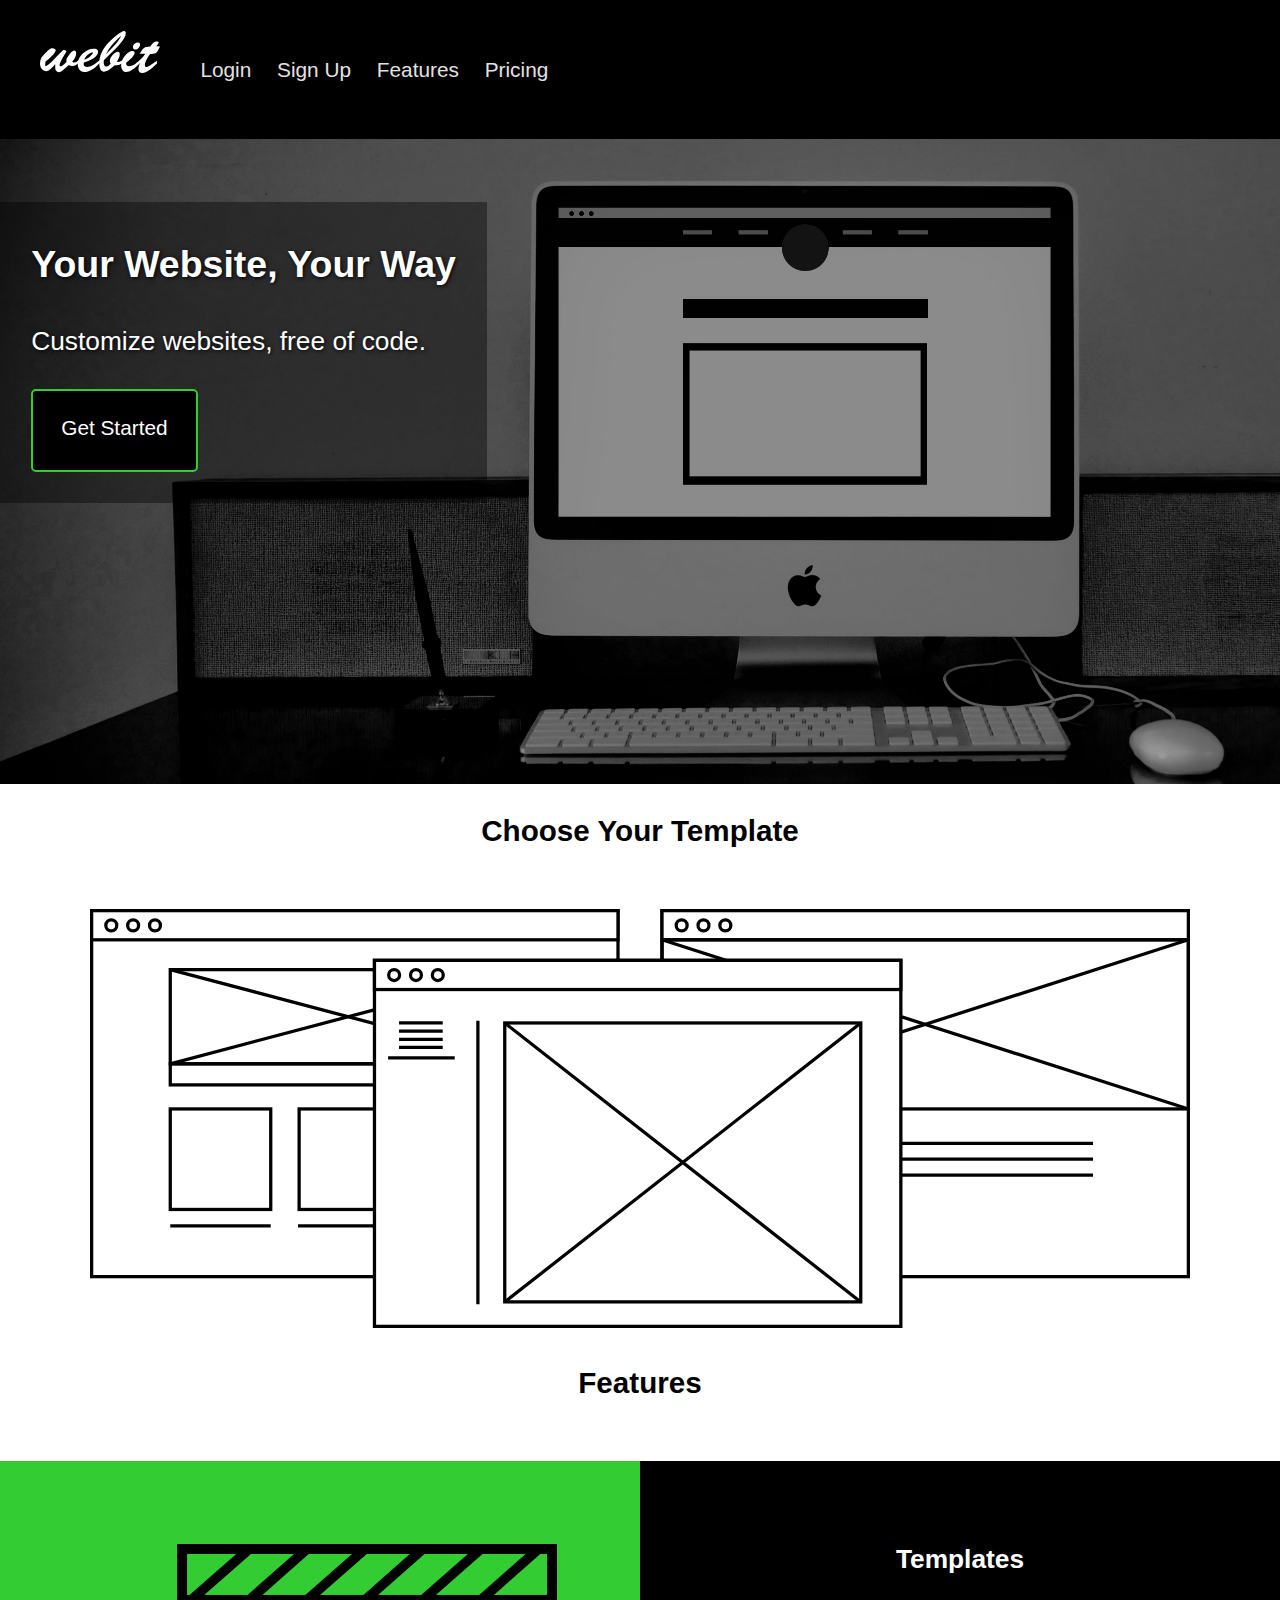
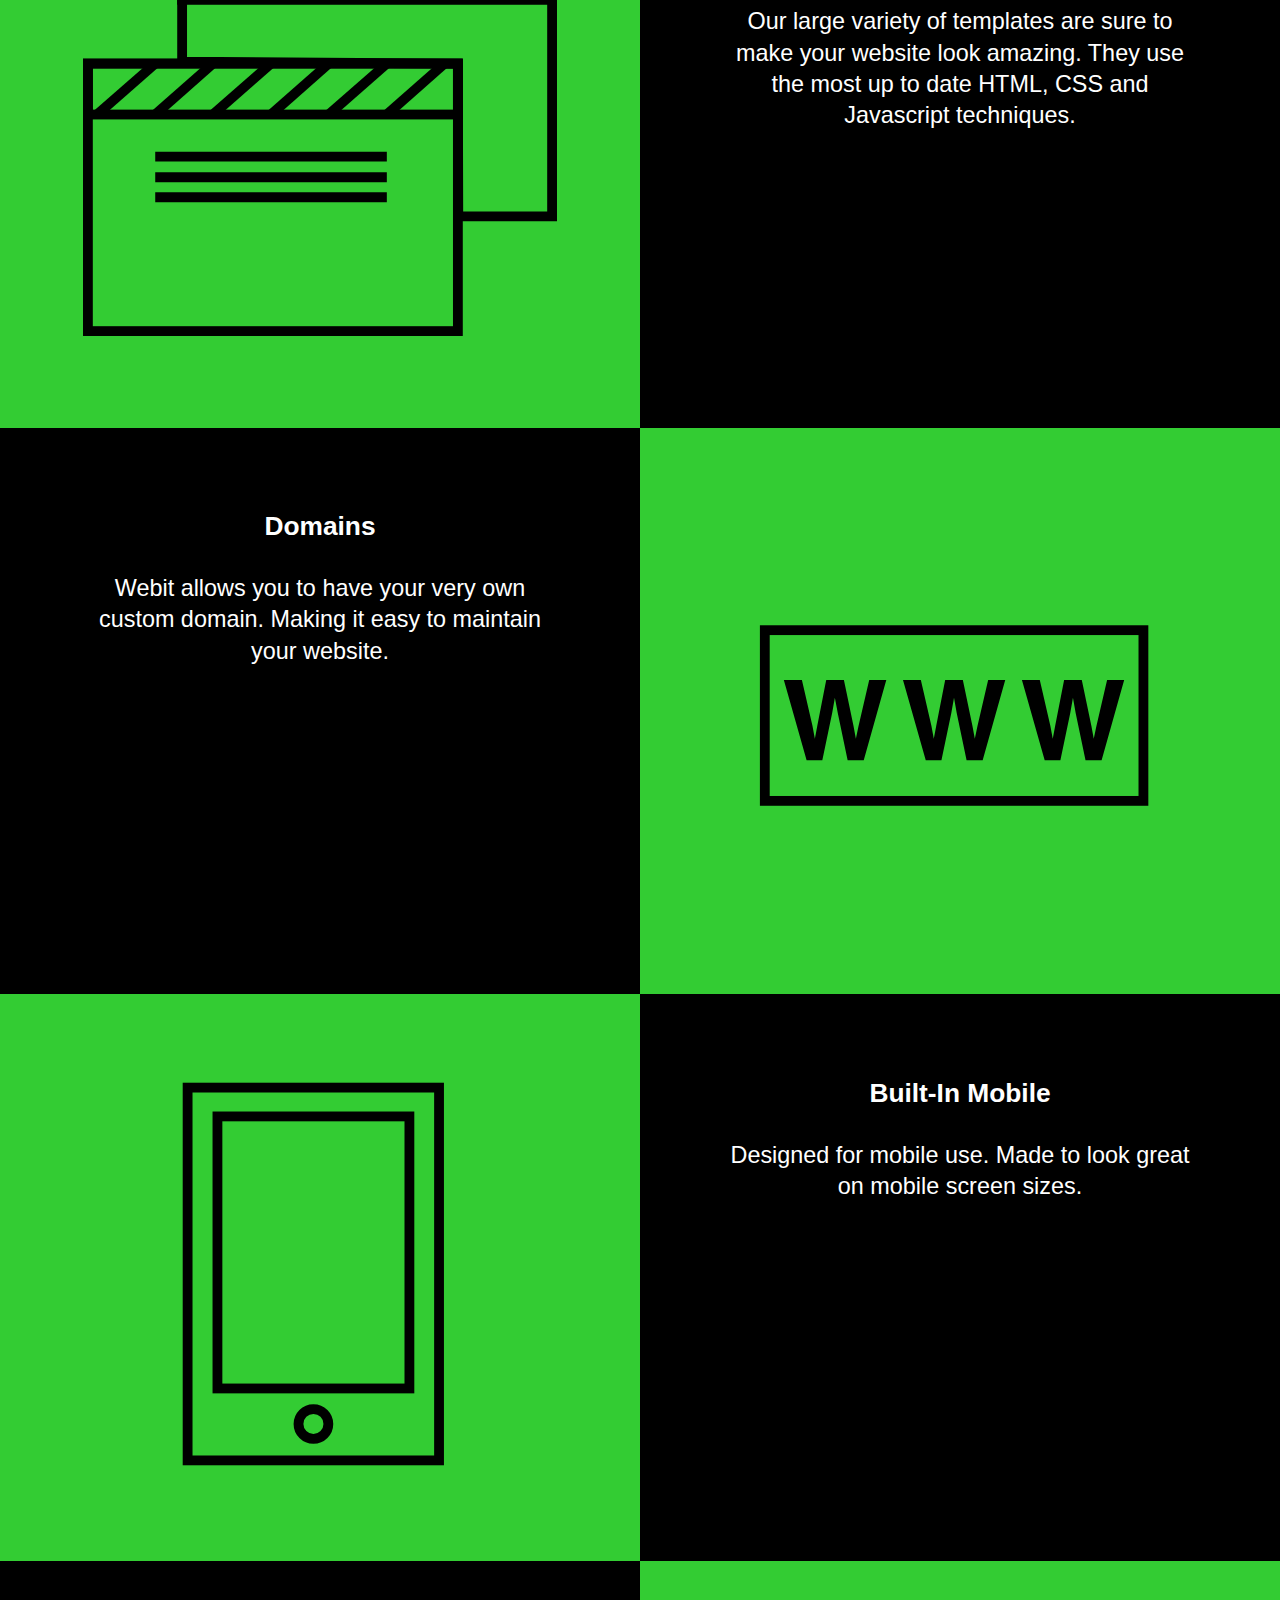
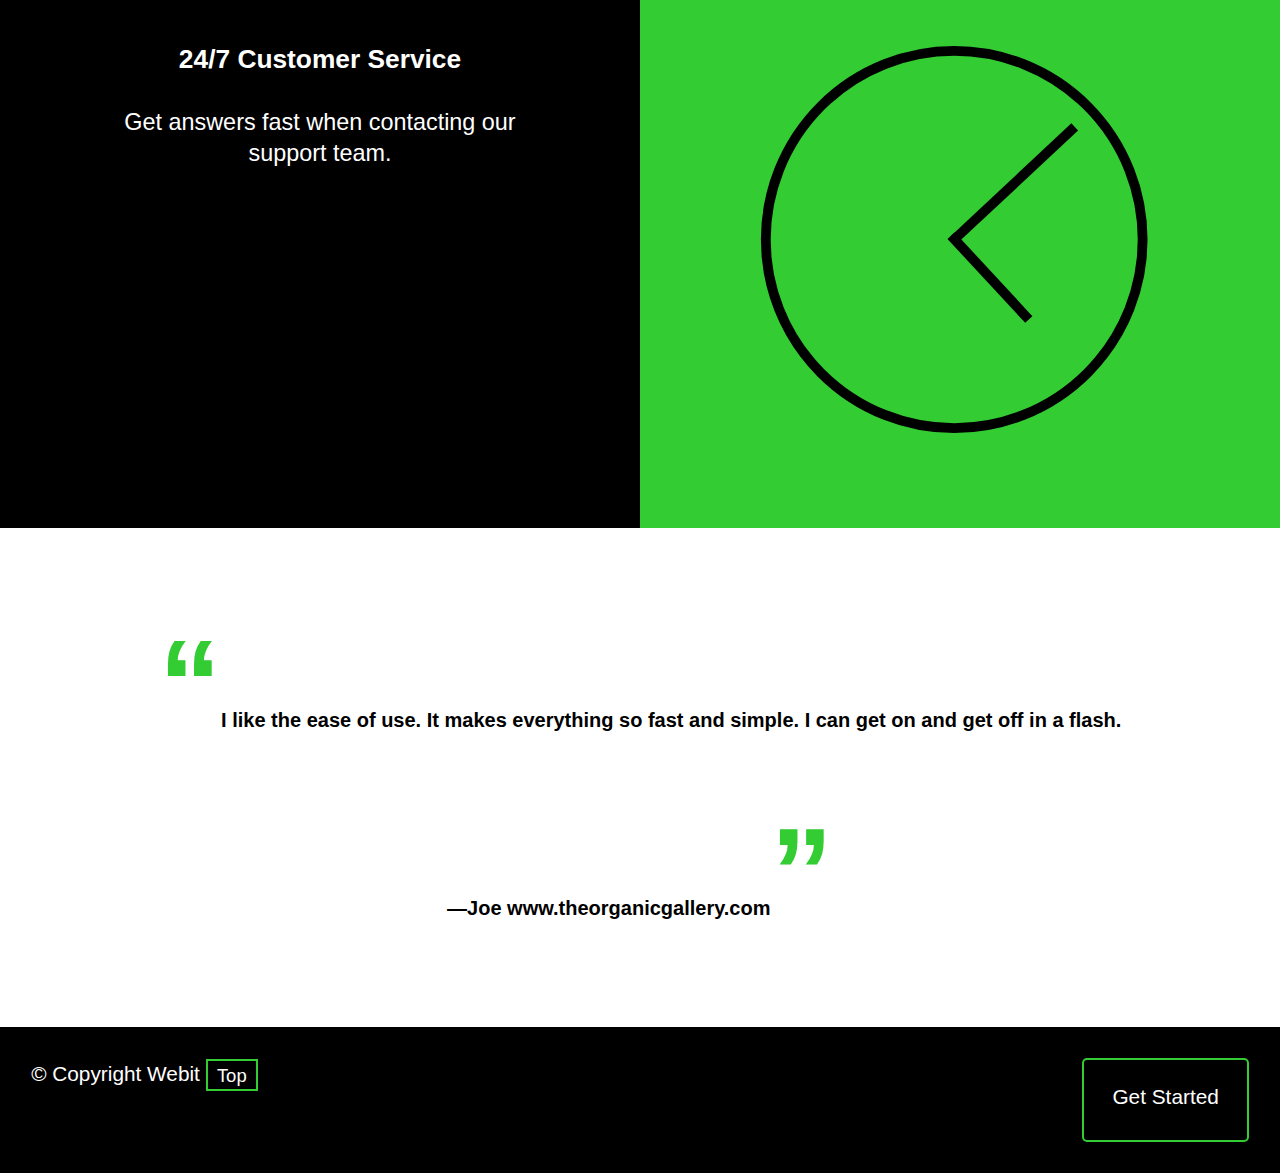
==== commit 8ec340dd: "Entered new grid" ====
--- a/index.html
+++ b/index.html
@@ -38,7 +38,7 @@
     <div class="billboard">
         <div class="billboardtext island">
             <h1>Your Website, Your Way</h1>
-            <h2>Customize websites, free of code.</h2>
+            <h2 class="giga nonbold">Customize websites, free of code.</h2>
             <div class="getstarted">
                 <a href="signup.html"><p class="kilo push-0">Get Started</p></a>
             </div>
@@ -91,7 +91,7 @@
     
 <footer class="foot island grid" role="contentinfo">
     <div class="unit unit-xs-1-2 unit-s-1-2 unit-m-1-2 unit-l-1-2">
-        <p class="copyright kilo">© Copyright webit <a href="#top" class="toplink milli">Top</a></p>
+        <p class="copyright kilo">© Copyright Webit <a href="#top" class="toplink milli">Top</a></p>
     </div>
      <div class="getstarted-footer unit unit-xs-1-2 unit-s-1-2 unit-m-1-2 unit-l-1-2">
          <a href="signup.html"><p class="kilo push-0">Get Started</p></a>
--- a/css/grid.css
+++ b/css/grid.css
@@ -127,39 +127,7 @@
   left: -66.6667%;
 }
 
-.unit-xs-1-4, .xs-1-4 {
-  width: 25.0000%;
-}
-
-.unit-offset-xs-1-4 {
-  margin-left: 25.0000%;
-}
-
-.unit-push-xs-1-4 {
-  left: 25.0000%;
-}
-
-.unit-pull-xs-1-4 {
-  left: -25.0000%;
-}
-
-.unit-xs-3-4, .xs-3-4 {
-  width: 75.0000%;
-}
-
-.unit-offset-xs-3-4 {
-  margin-left: 75.0000%;
-}
-
-.unit-push-xs-3-4 {
-  left: 75.0000%;
-}
-
-.unit-pull-xs-3-4 {
-  left: -75.0000%;
-}
-
-.unit-xs-1-2,.xs-1-2,.unit-xs-1-3,.xs-1-3,.unit-xs-2-3,.xs-2-3,.unit-xs-1-4,.xs-1-4,.unit-xs-3-4,.xs-3-4 {
+.unit-xs-1-2,.xs-1-2,.unit-xs-1-3,.xs-1-3,.unit-xs-2-3,.xs-2-3 {
   display: inline-block;
   visibility: visible;
 }
@@ -238,39 +206,7 @@
   left: -66.6667%;
 }
 
-.unit-s-1-4, .s-1-4 {
-  width: 25.0000%;
-}
-
-.unit-offset-s-1-4 {
-  margin-left: 25.0000%;
-}
-
-.unit-push-s-1-4 {
-  left: 25.0000%;
-}
-
-.unit-pull-s-1-4 {
-  left: -25.0000%;
-}
-
-.unit-s-3-4, .s-3-4 {
-  width: 75.0000%;
-}
-
-.unit-offset-s-3-4 {
-  margin-left: 75.0000%;
-}
-
-.unit-push-s-3-4 {
-  left: 75.0000%;
-}
-
-.unit-pull-s-3-4 {
-  left: -75.0000%;
-}
-
-.unit-s-1-2,.s-1-2,.unit-s-1-3,.s-1-3,.unit-s-2-3,.s-2-3,.unit-s-1-4,.s-1-4,.unit-s-3-4,.s-3-4 {
+.unit-s-1-2,.s-1-2,.unit-s-1-3,.s-1-3,.unit-s-2-3,.s-2-3 {
   display: inline-block;
   visibility: visible;
 }
--- a/css/main.css
+++ b/css/main.css
@@ -123,6 +123,12 @@
     border-width: 5px;
 }
 
+.box3:hover {
+    background-color: #000;
+    color: #fff;
+    border-color: #33cc33;
+}
+
 .foot {
     background-color: #000;
 }
@@ -143,6 +149,10 @@
     margin-top: 3em;
 }
 
+.nonbold {
+    font-weight: 400;
+}
+
 .headers3 {
     text-align: center;
 }
@@ -150,6 +160,16 @@
 .feature {
     text-align: center;
     color: #fff;
+}
+
+.price-title {
+    text-align: center;
+    font-weight: 600;
+}
+
+.price {
+    text-align: center;
+    font-weight: 100; 
 }
  
 blockquote {
@@ -199,7 +219,18 @@
     color: #fff;
     border-radius: 5px;
     padding: 0.5em 0.75em;
-    margin-bottom: 4rem;
+}
+
+button:hover {
+    cursor: pointer;
+}
+
+.signuppage {
+    background-color: #000;
+}
+
+.signupmain {
+    background-color: #fff;
 }
 
 .template {
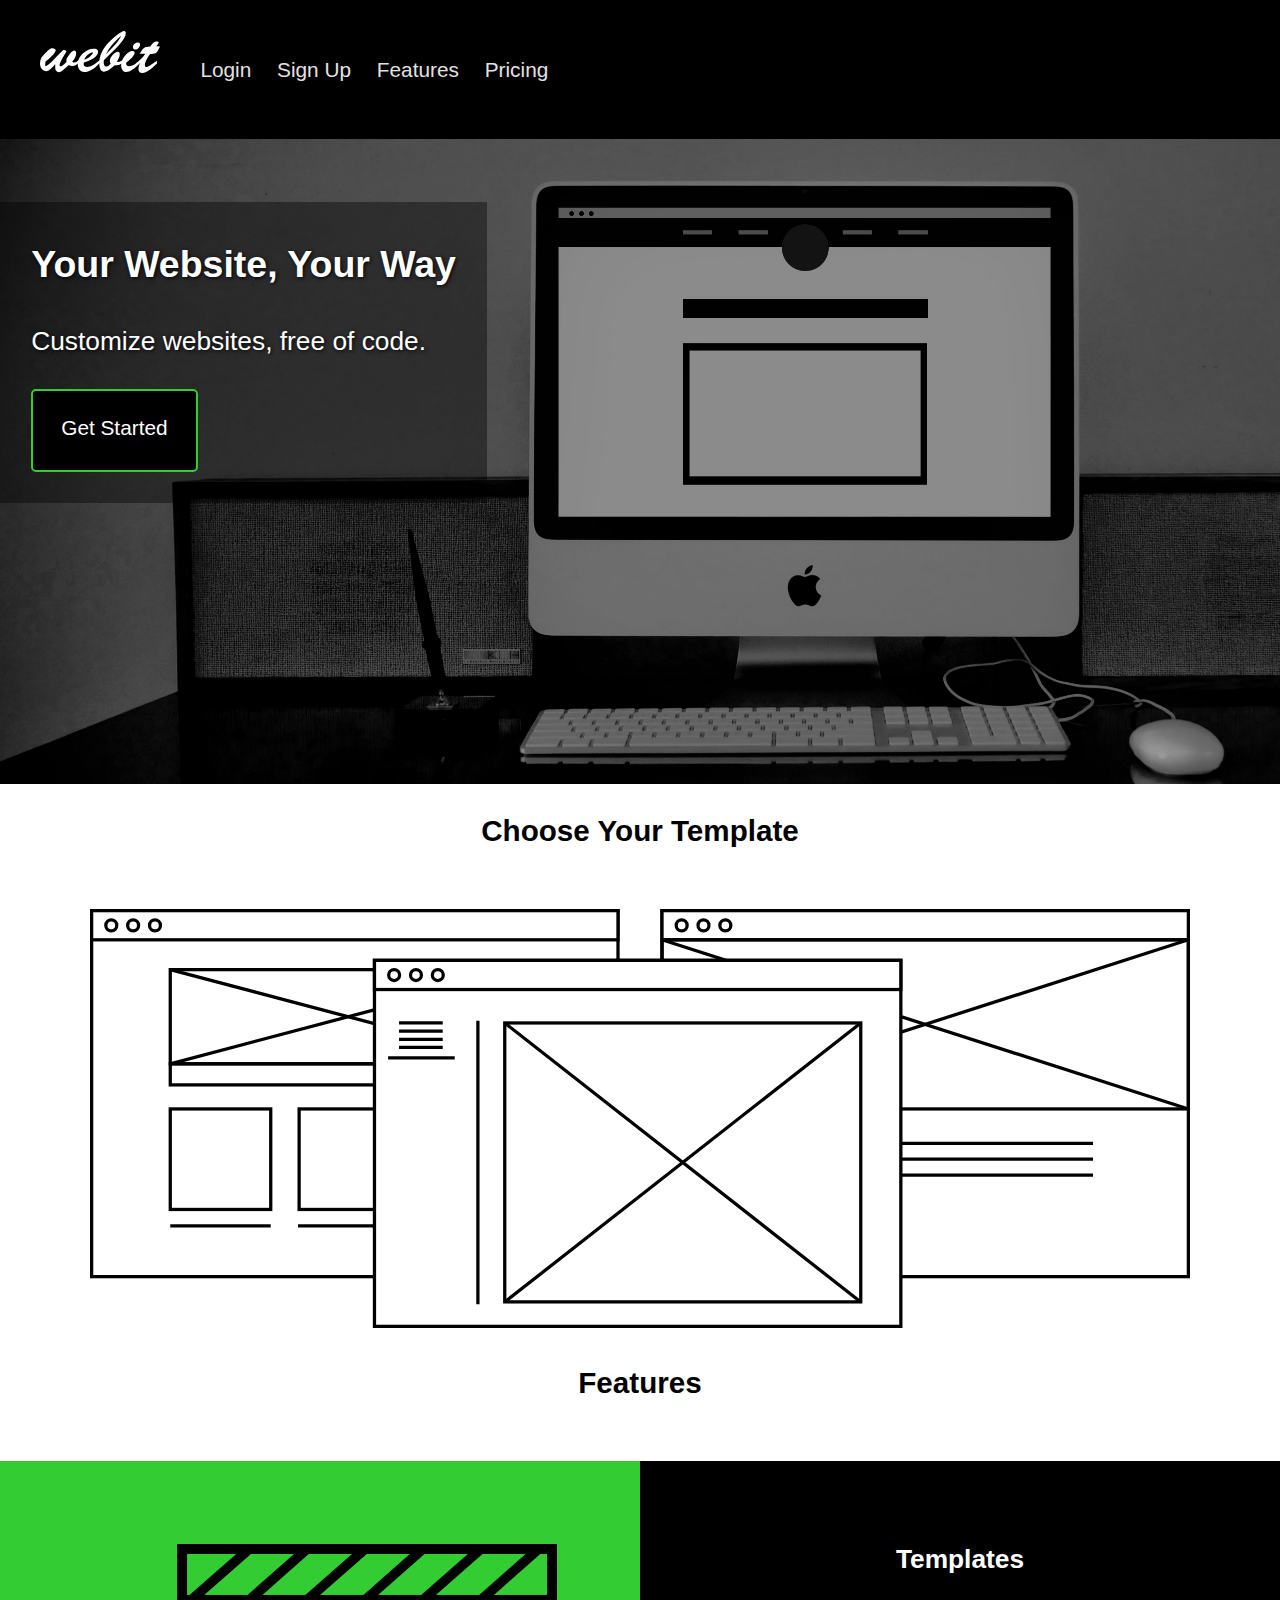
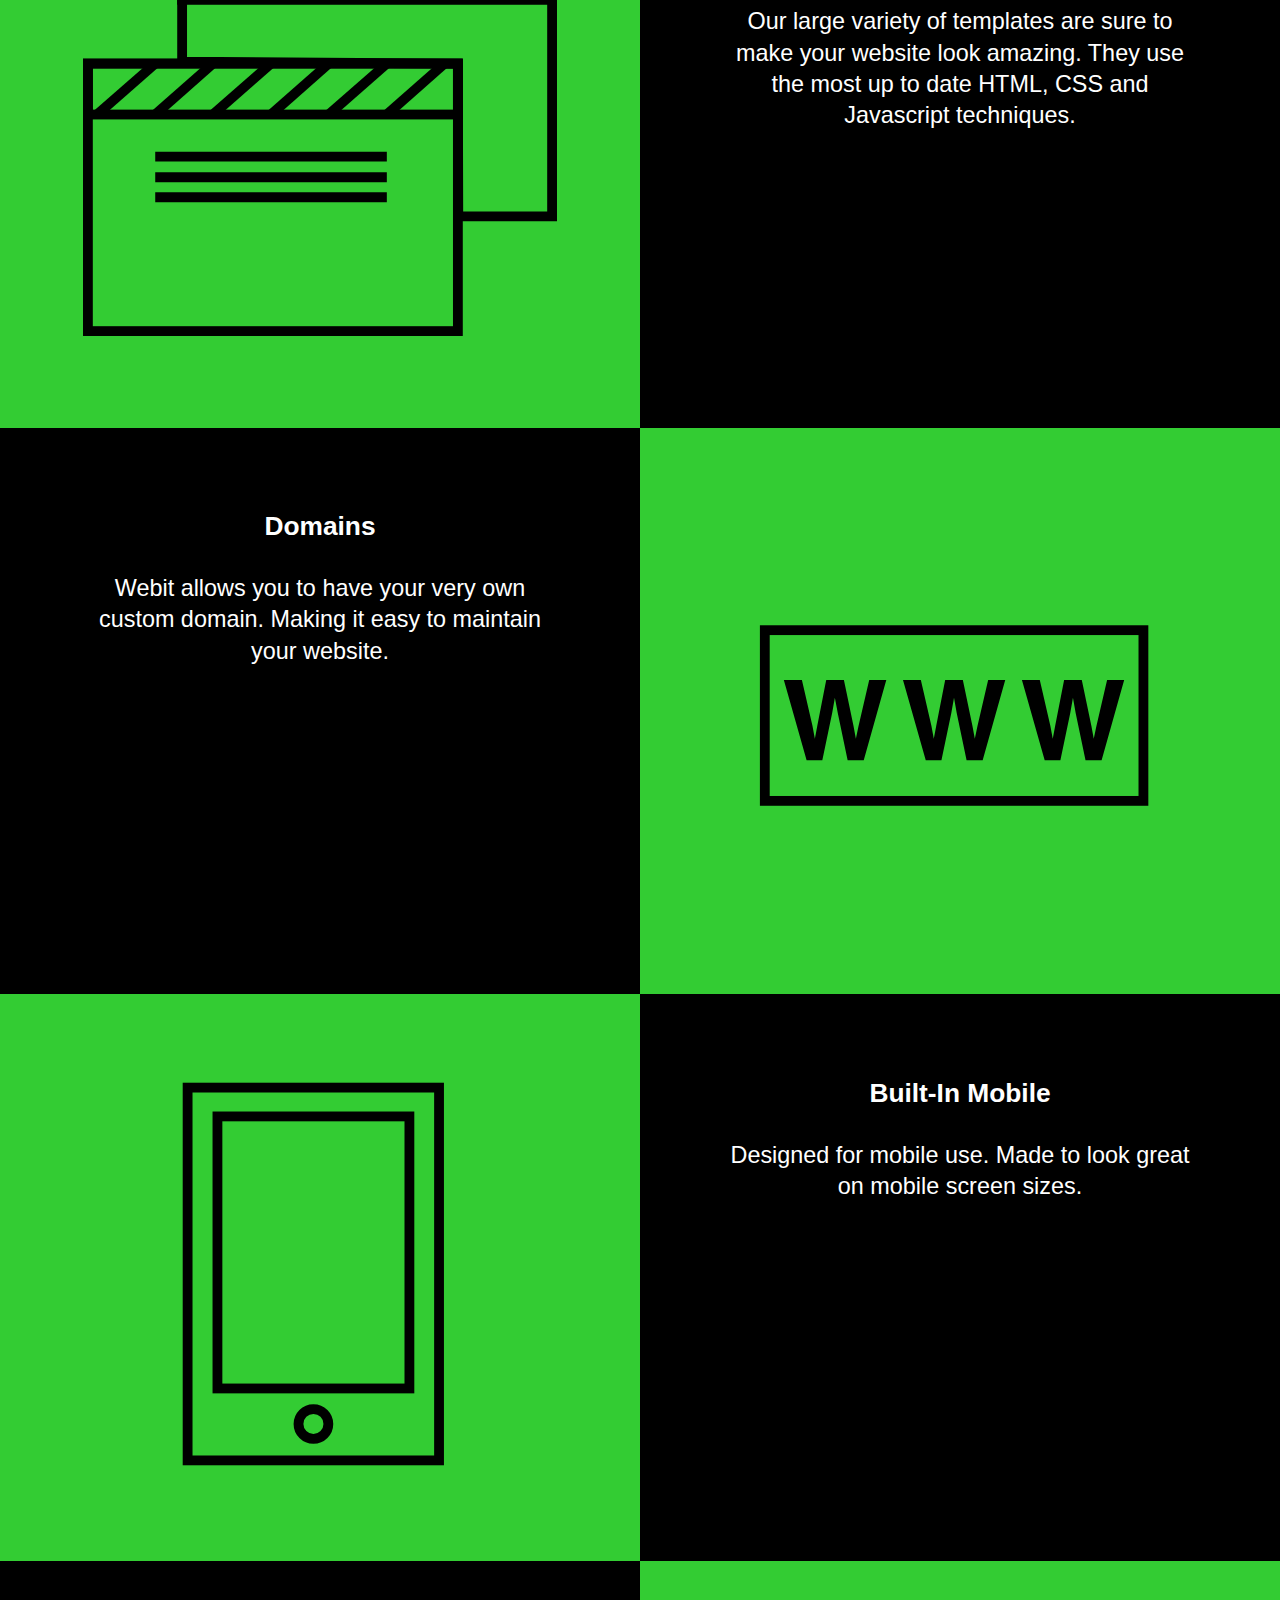
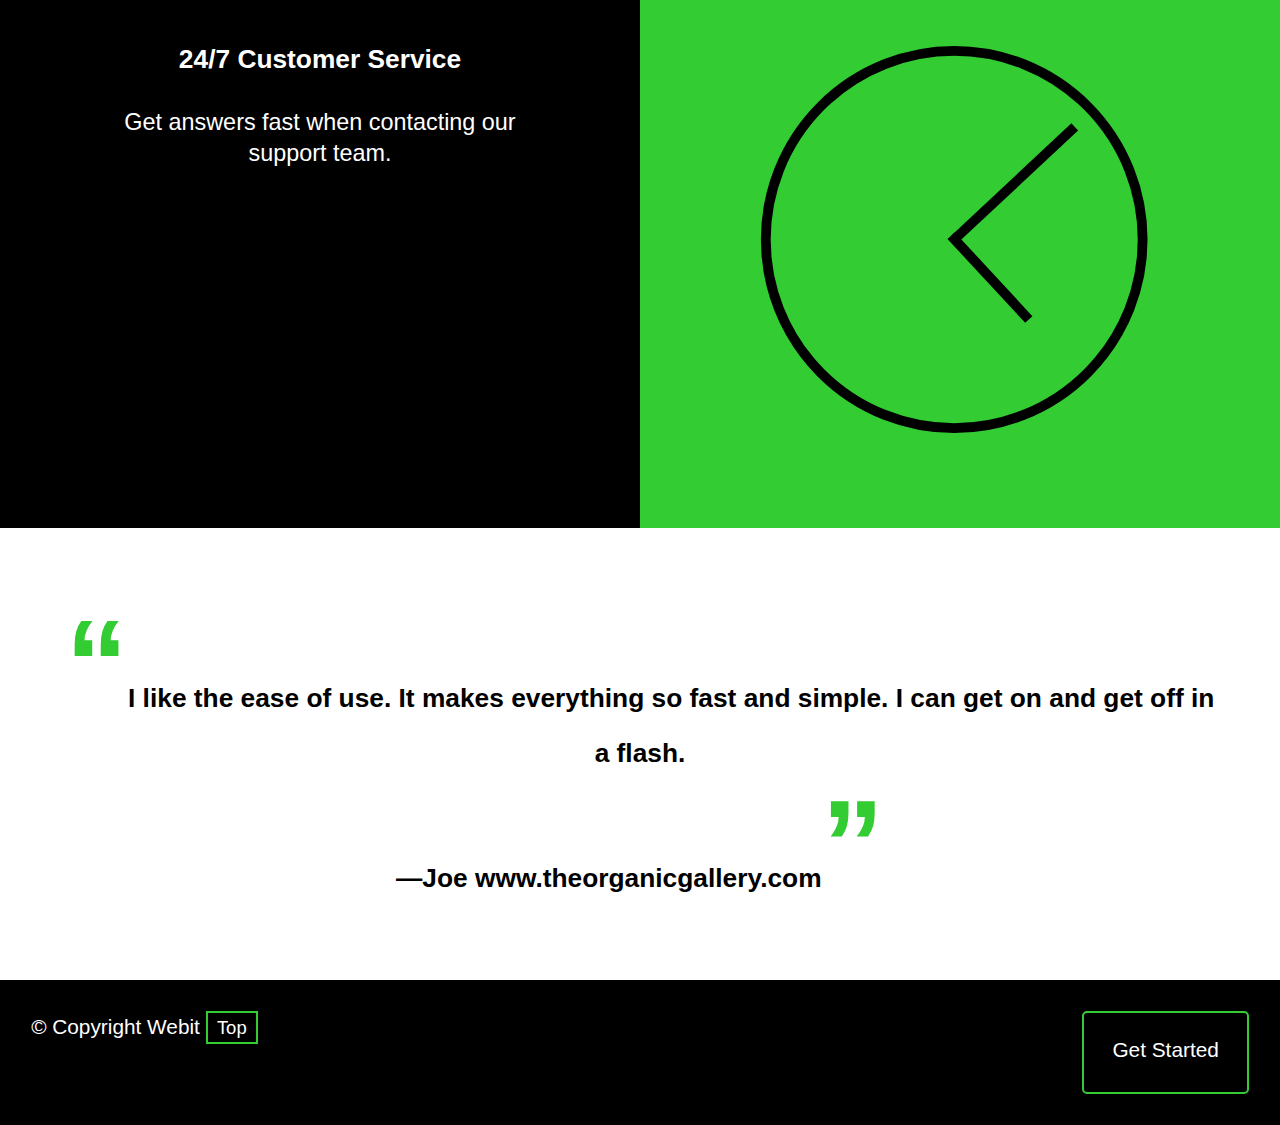
==== commit 21aa6ed7: "Placed content in thank you page" ====
--- a/index.html
+++ b/index.html
@@ -48,7 +48,7 @@
 
     <div class="template">
         <h3 class="tera island headers3">Choose Your Template</h3>
-        <img class="template-image" src="images/template-saas.svg" alt="Template">
+        <img src="images/template-saas.svg" alt="Template">
     </div>
 
     <h3 class="tera island headers3" id="features">Features</h3>
@@ -85,7 +85,7 @@
     </div>
 
     <div class="island-double quotation">
-        <blockquote>I like the ease of use. It makes everything so fast and simple. I can get on and get off in a flash.<br>—Joe www.theorganicgallery.com</blockquote>
+        <blockquote class="giga">I like the ease of use. It makes everything so fast and simple. I can get on and get off in a flash.<br>—Joe www.theorganicgallery.com</blockquote>
     </div>
 </main>
     
--- a/css/main.css
+++ b/css/main.css
@@ -102,8 +102,14 @@
 	color: #fff;
 }
 
-.template-image {
-
+.thankyou {
+    text-align: center;
+}
+
+.here {
+    text-align: center;
+    color: #000;
+    font-weight: 600;
 }
 
 .box1 {
@@ -140,6 +146,8 @@
     background-size: 100%;
     background-image: url(../images/billboard-saas-black-mayyybe-cropped.jpg);  
     color: #fff;
+    background-repeat: no-repeat;
+    background-color: #000;
 }
 
 .billboardtext {
@@ -202,6 +210,10 @@
     height: 3em;
 }
 
+.boxlength:hover {
+    border-color: #33cc33;
+}
+
 .centreform {
     text-align: center;
 }
@@ -225,11 +237,11 @@
     cursor: pointer;
 }
 
-.signuppage {
-    background-color: #000;
-}
-
-.signupmain {
+.blackfill {
+    background-color: #000;
+}
+
+.whitefill {
     background-color: #fff;
 }
 
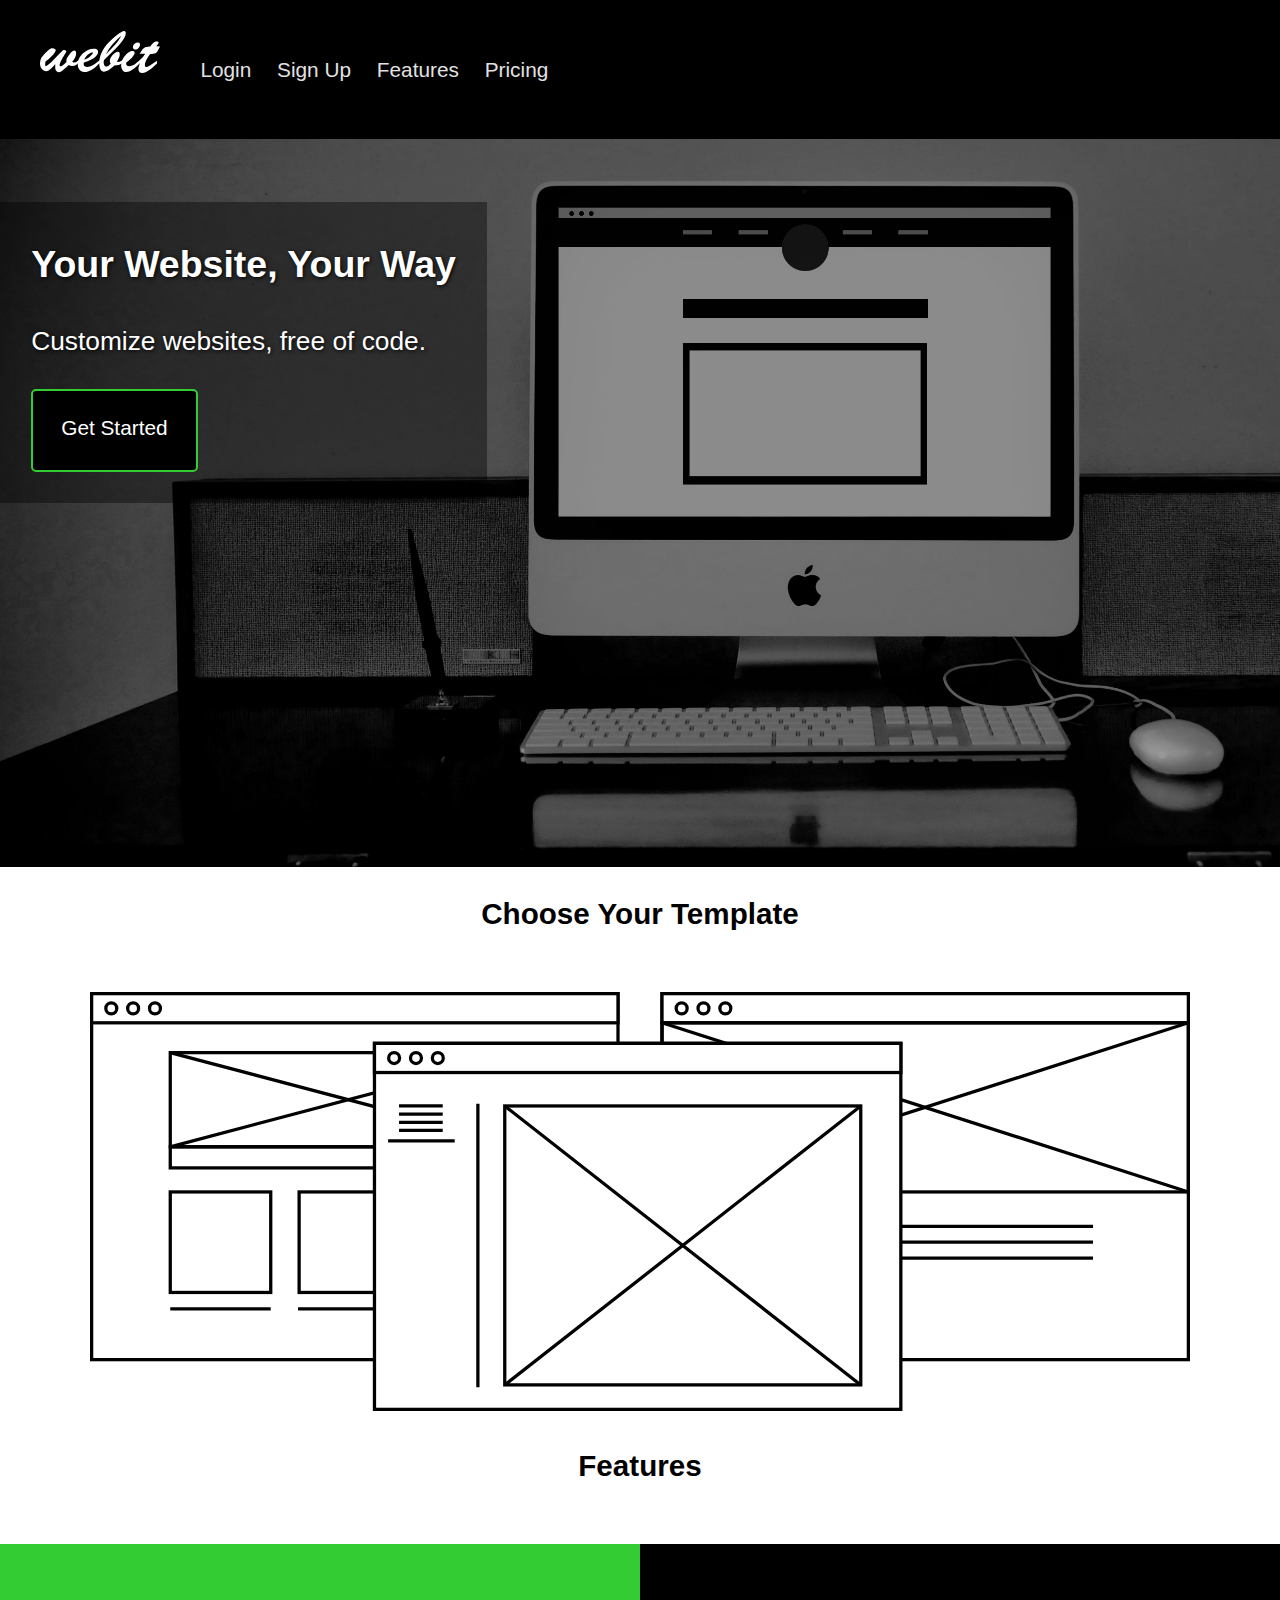
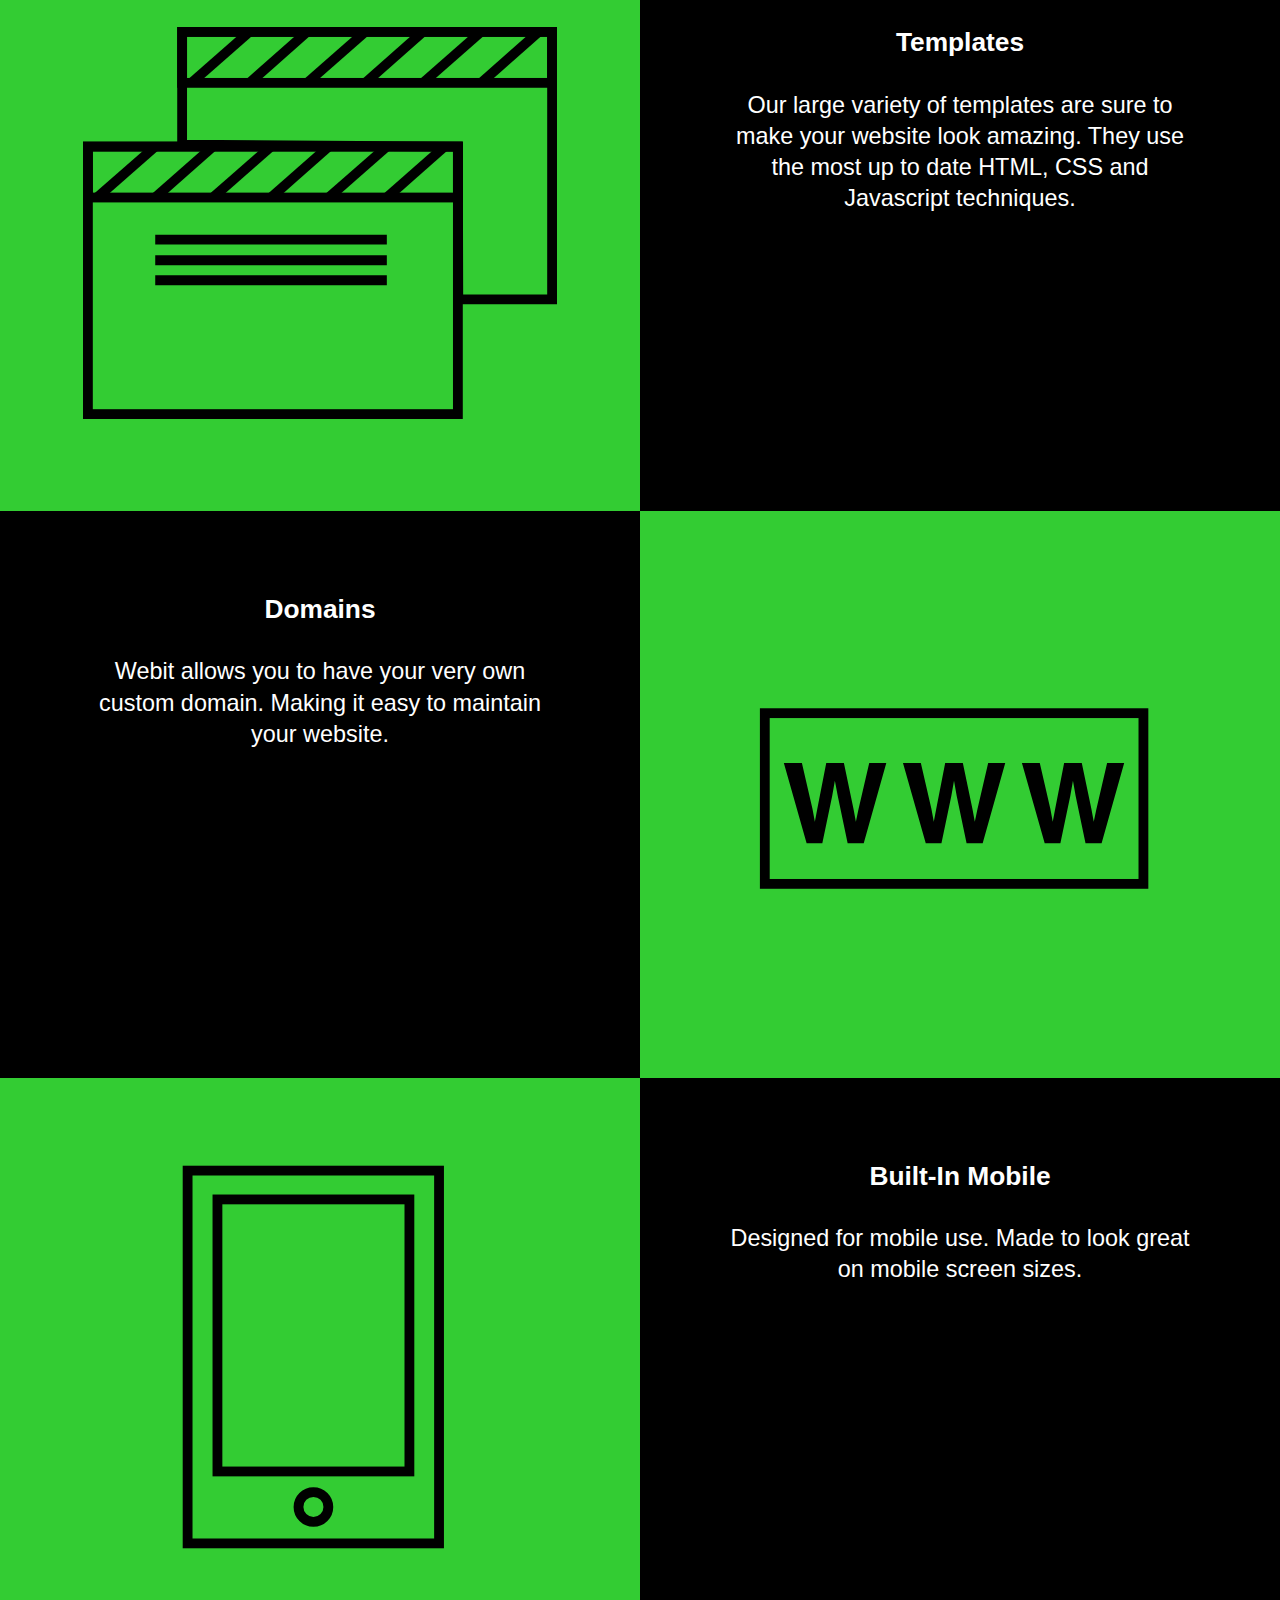
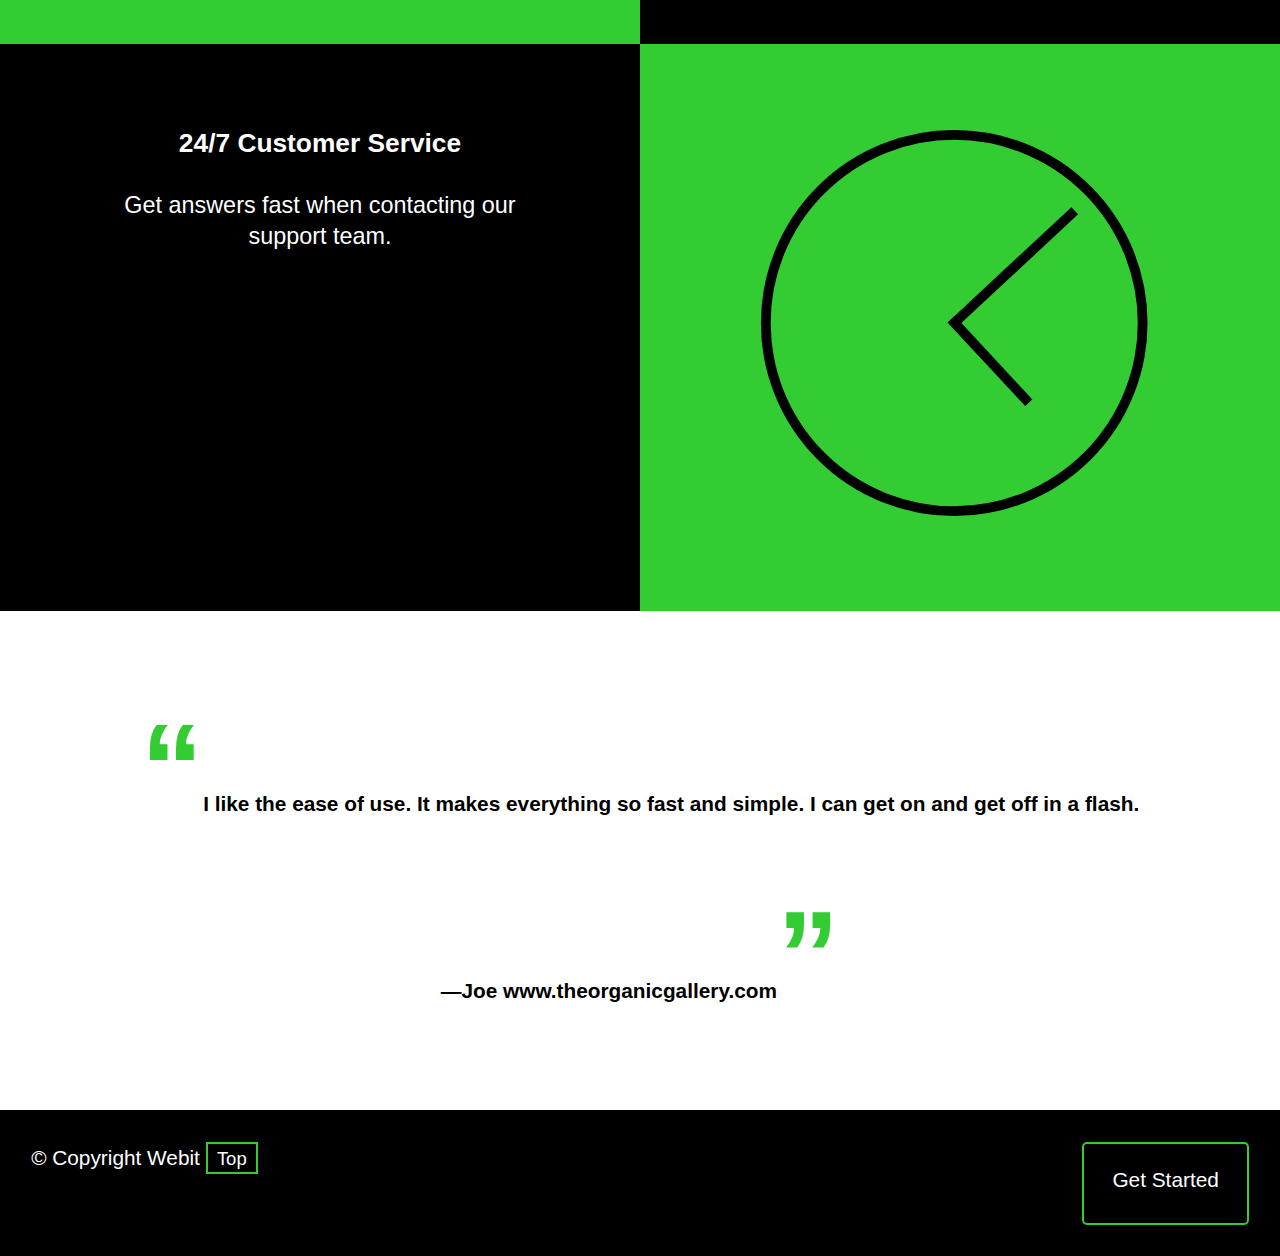
==== commit c218bad0: "tested billboard sizing" ====
--- a/index.html
+++ b/index.html
@@ -85,7 +85,7 @@
     </div>
 
     <div class="island-double quotation">
-        <blockquote class="giga">I like the ease of use. It makes everything so fast and simple. I can get on and get off in a flash.<br>—Joe www.theorganicgallery.com</blockquote>
+        <blockquote class="kilo">I like the ease of use. It makes everything so fast and simple. I can get on and get off in a flash.<br>—Joe www.theorganicgallery.com</blockquote>
     </div>
 </main>
     
--- a/css/main.css
+++ b/css/main.css
@@ -367,30 +367,30 @@
     }
     
     .billboard {
-        height: 31rem;
-    }
-}
-    
-
-
-
-
-
-
-
-
-
-
-
-
-
-
-
-
-
-
-
-
-
-
-
+        height: 35rem;
+    }
+}
+    
+
+
+
+
+
+
+
+
+
+
+
+
+
+
+
+
+
+
+
+
+
+
+
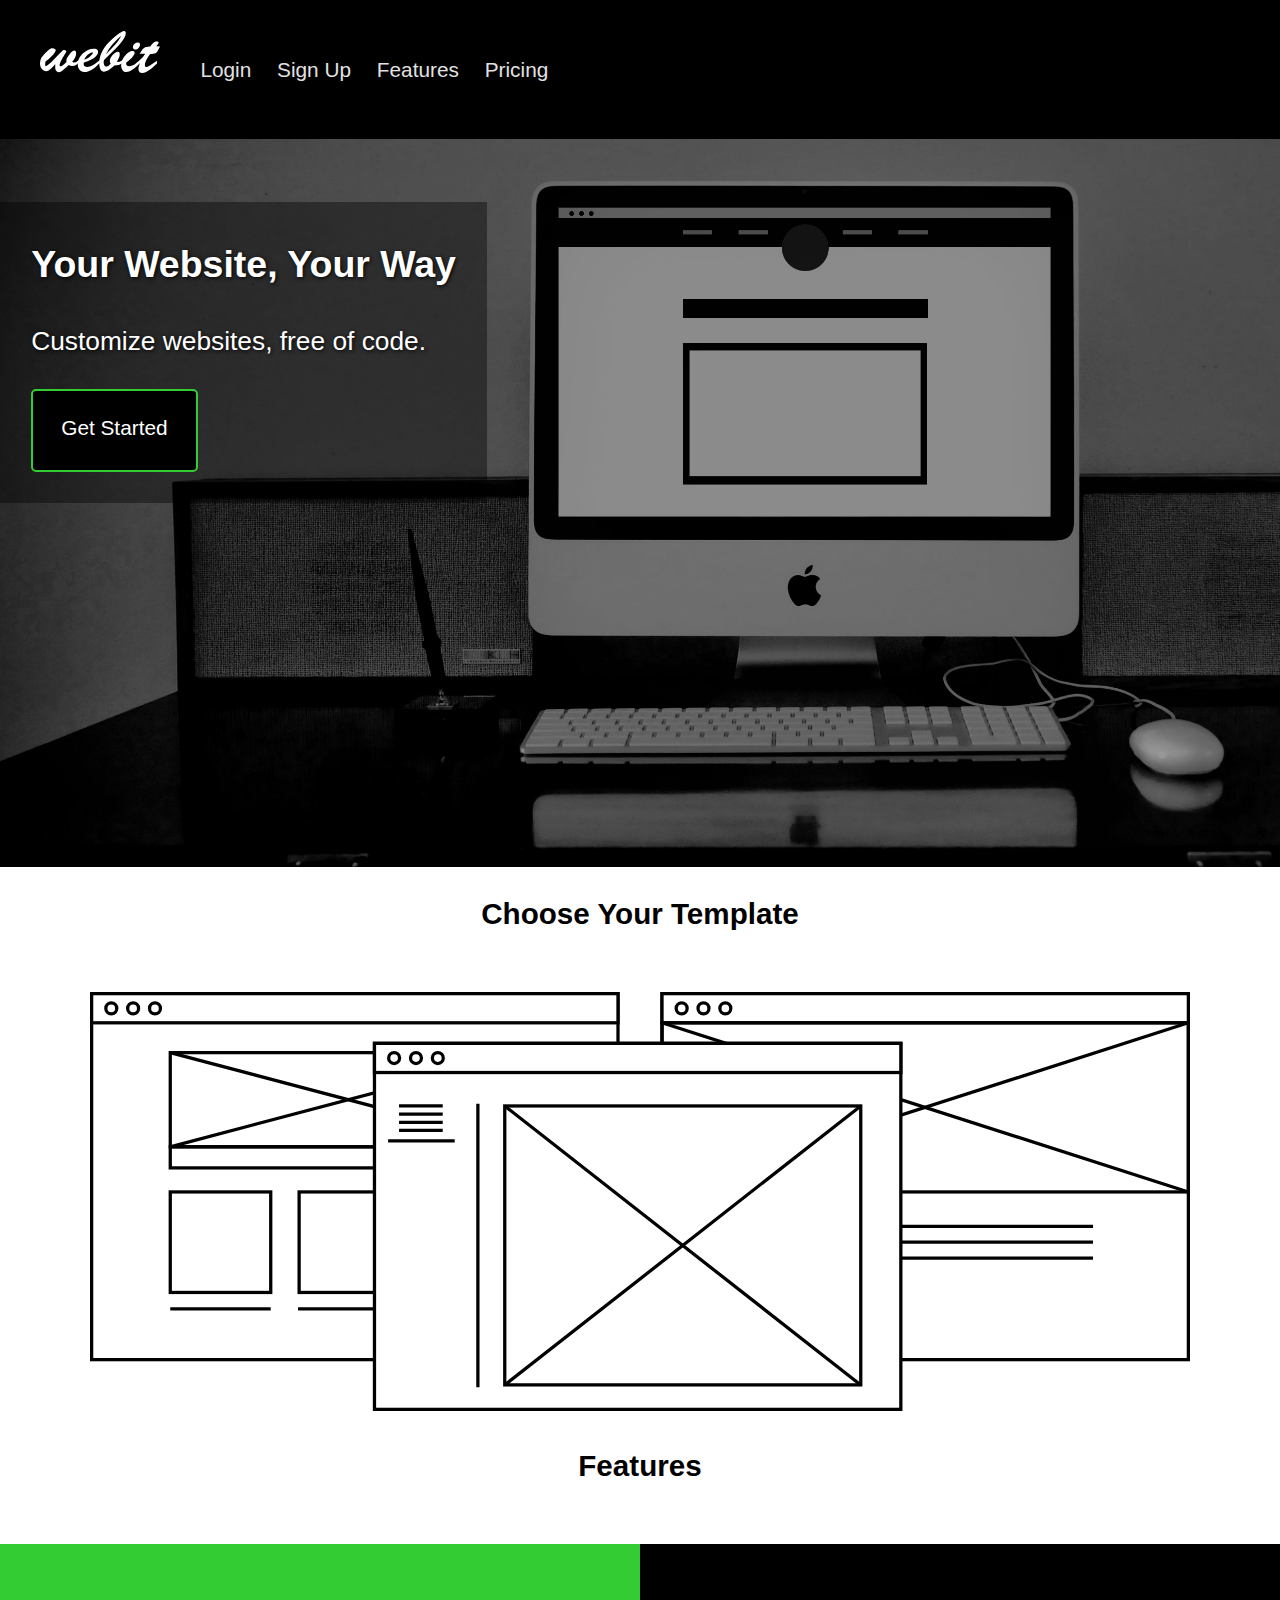
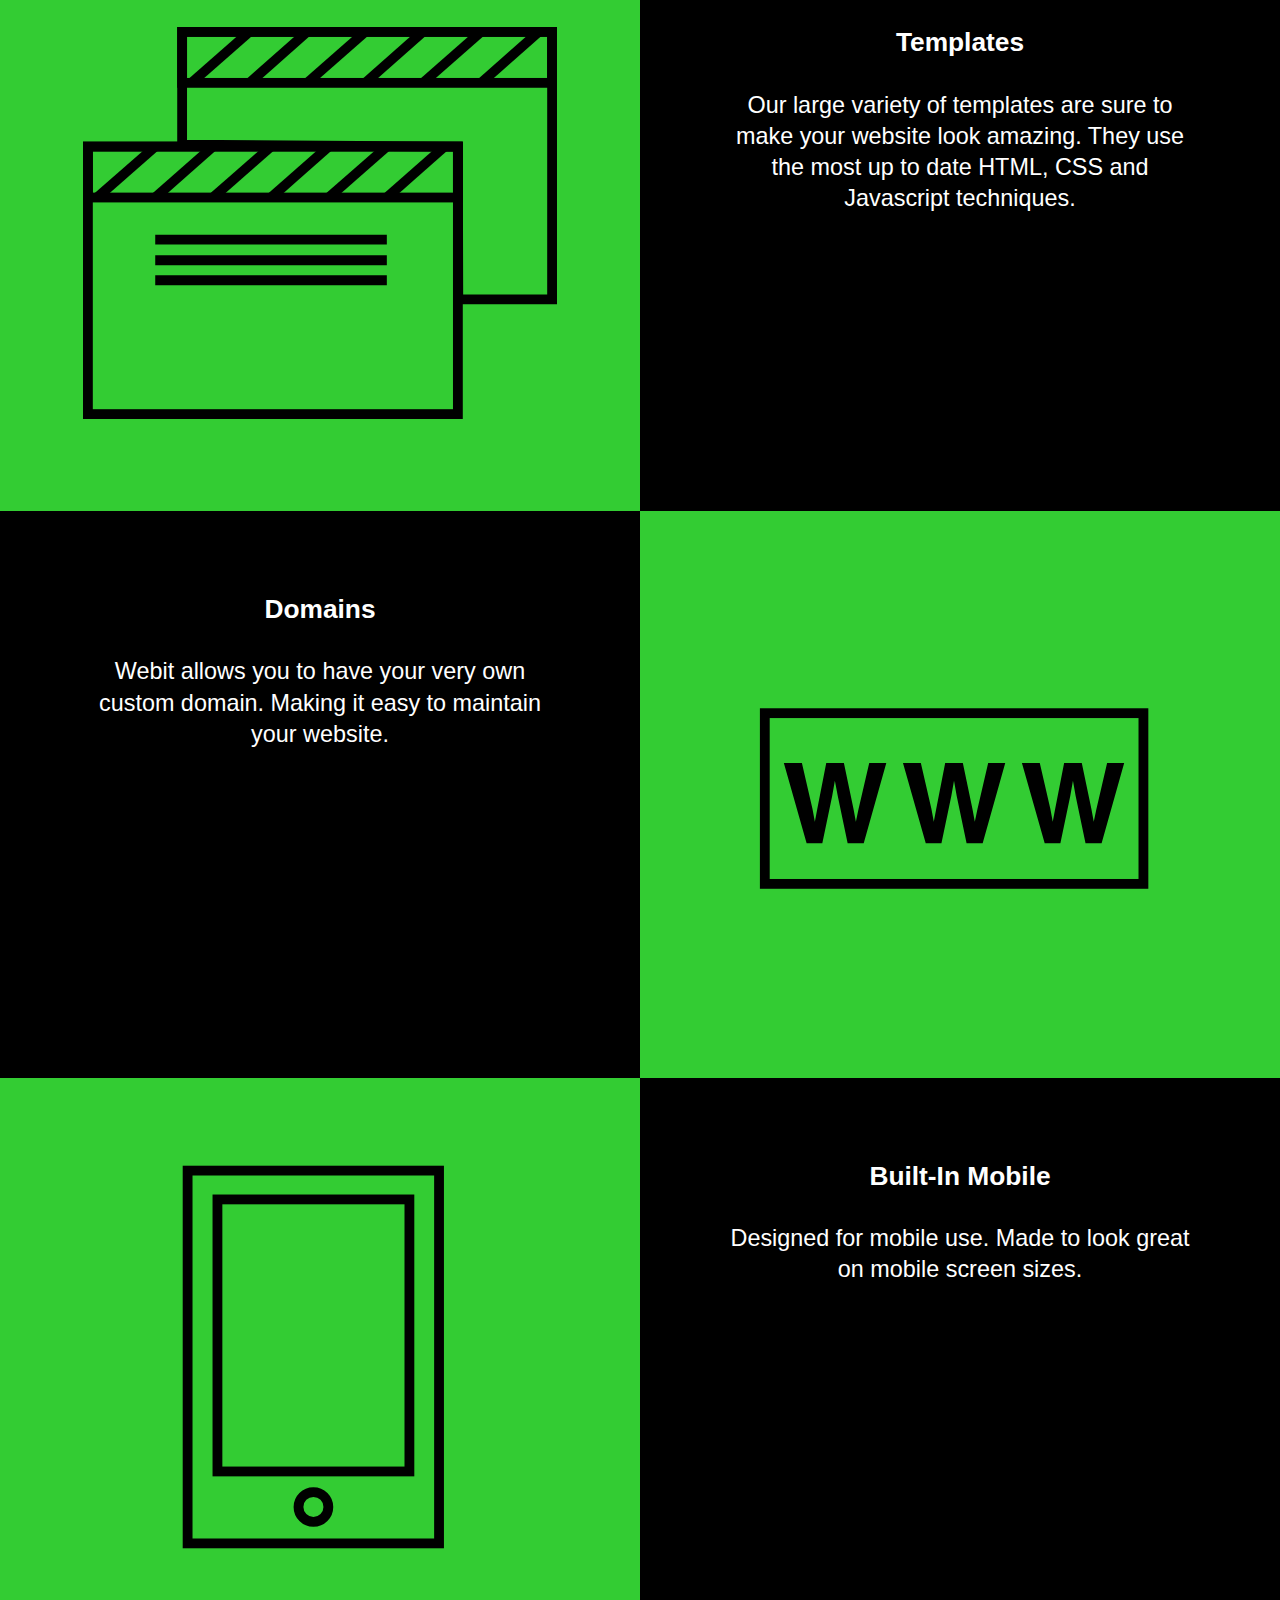
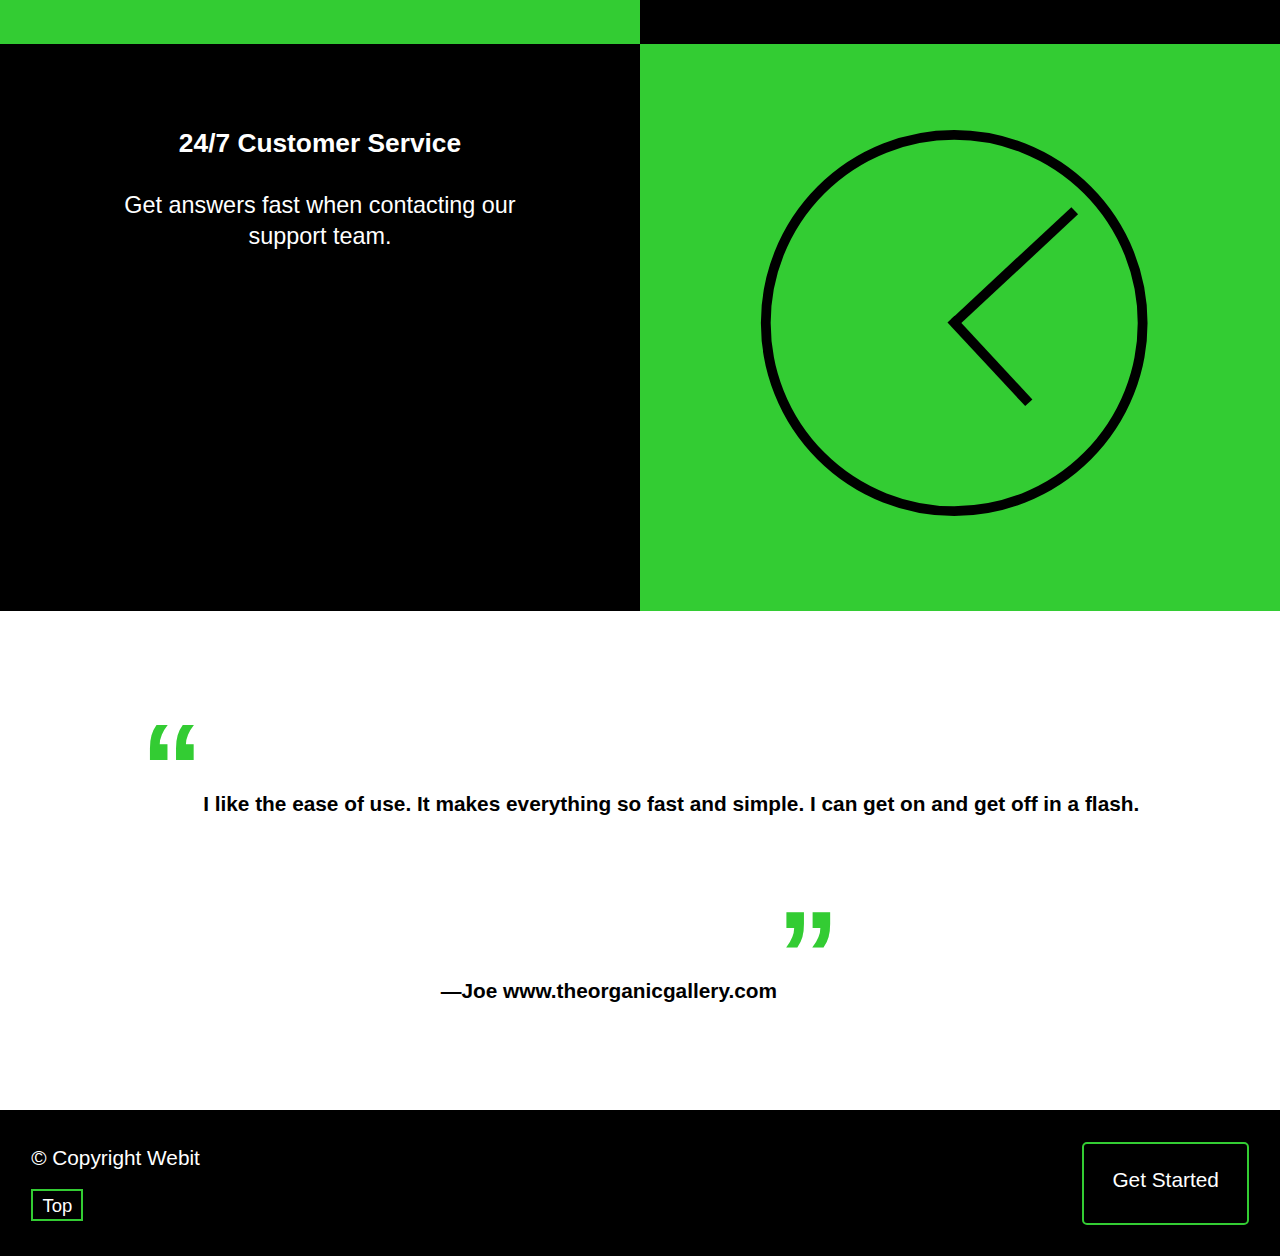
==== commit 9976ad80: "Moved top button" ====
--- a/index.html
+++ b/index.html
@@ -91,7 +91,8 @@
     
 <footer class="foot island grid" role="contentinfo">
     <div class="unit unit-xs-1-2 unit-s-1-2 unit-m-1-2 unit-l-1-2">
-        <p class="copyright kilo">© Copyright Webit <a href="#top" class="toplink milli">Top</a></p>
+        <p class="copyright pad-bottom-half kilo">© Copyright Webit</p>
+        <a href="#top" class="toplink milli">Top</a>
     </div>
      <div class="getstarted-footer unit unit-xs-1-2 unit-s-1-2 unit-m-1-2 unit-l-1-2">
          <a href="signup.html"><p class="kilo push-0">Get Started</p></a>
--- a/css/main.css
+++ b/css/main.css
@@ -323,6 +323,7 @@
 .copyright {
     color: #fff;
     width: 12em;
+    margin: 0;
 }
 
 .toplink {
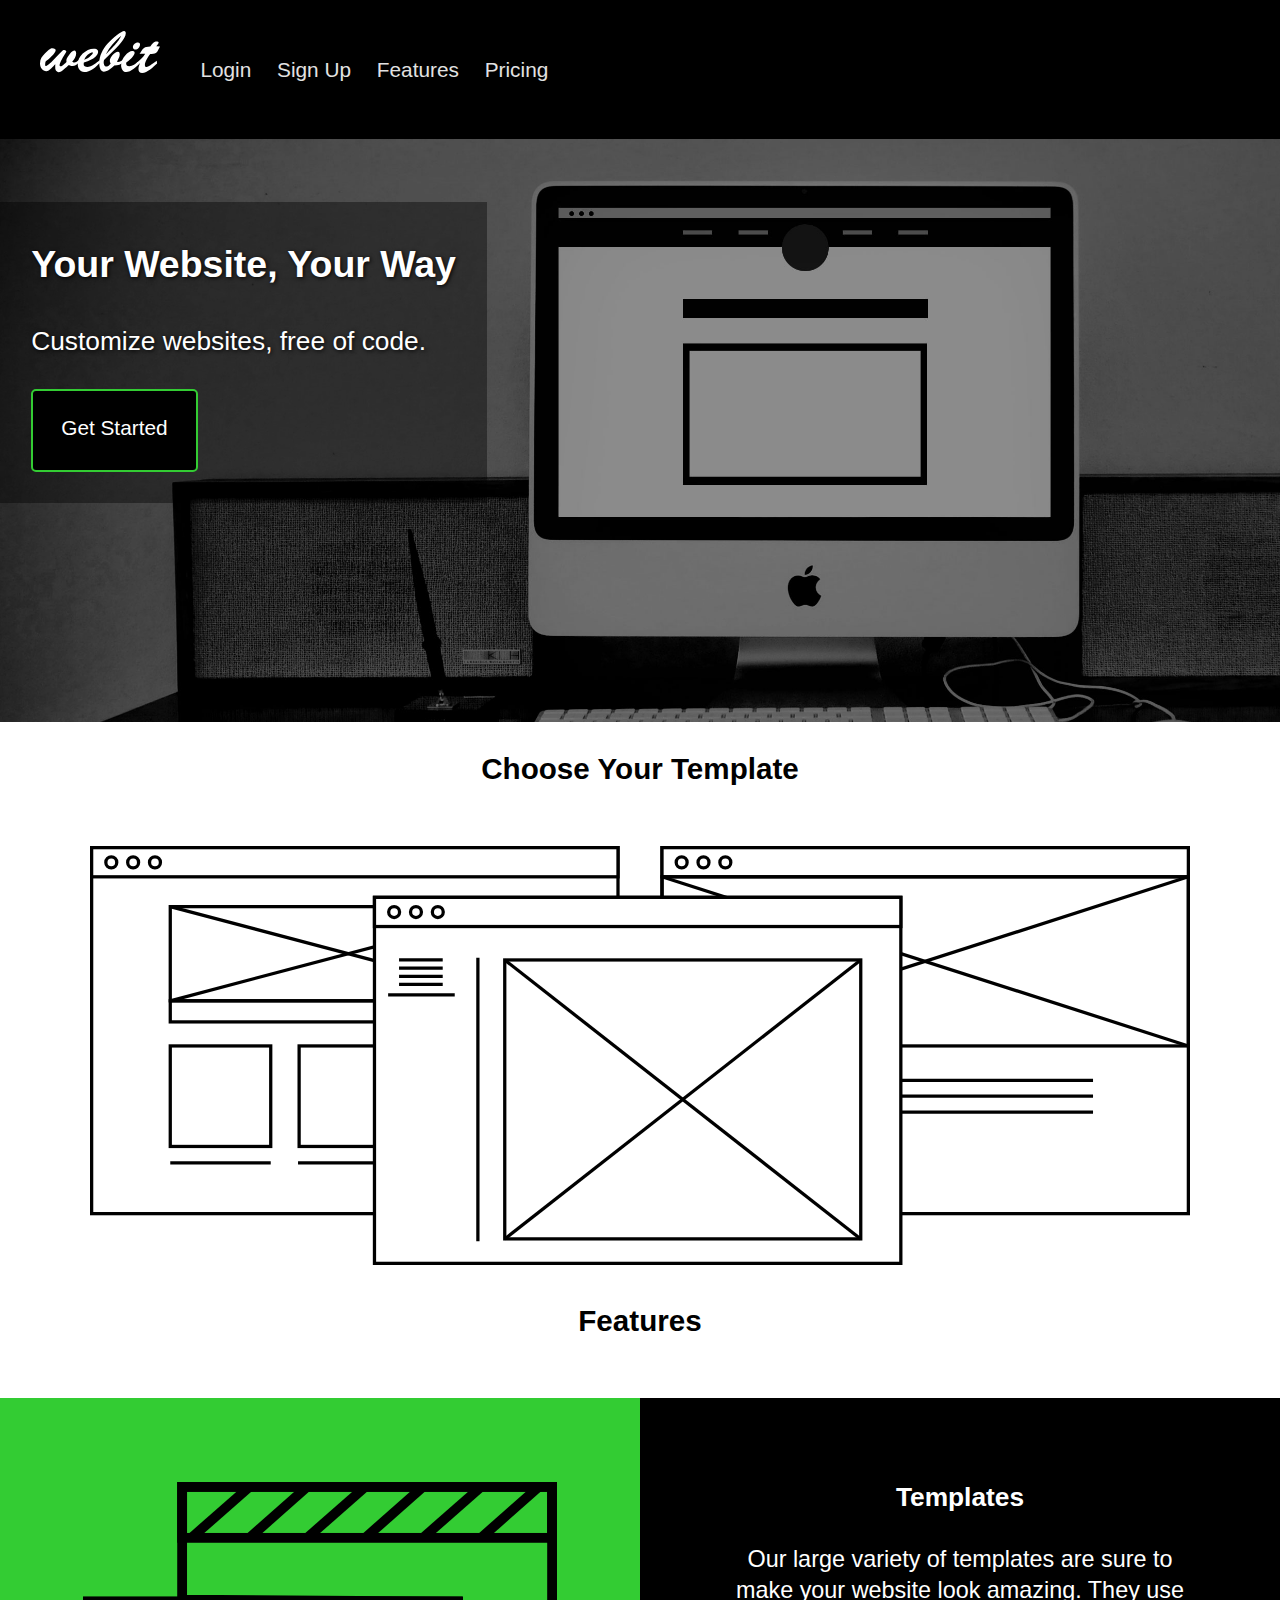
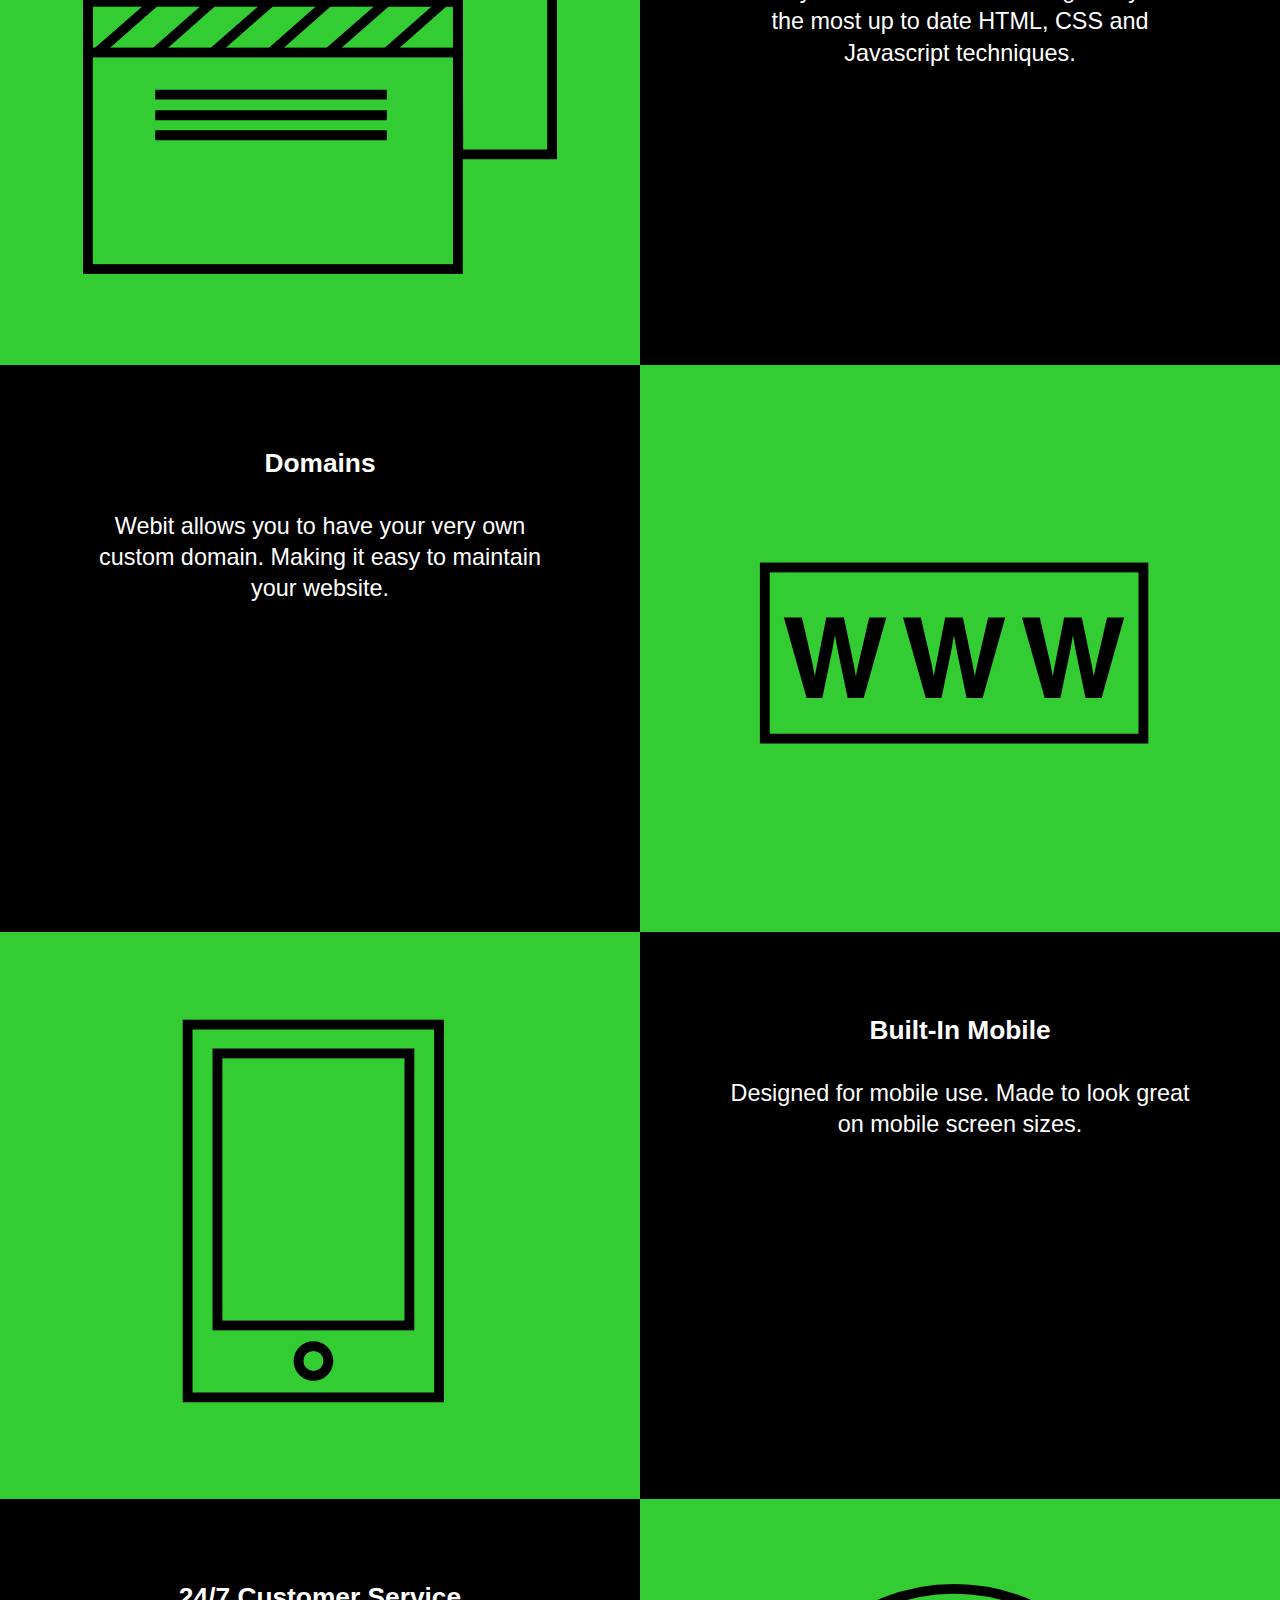
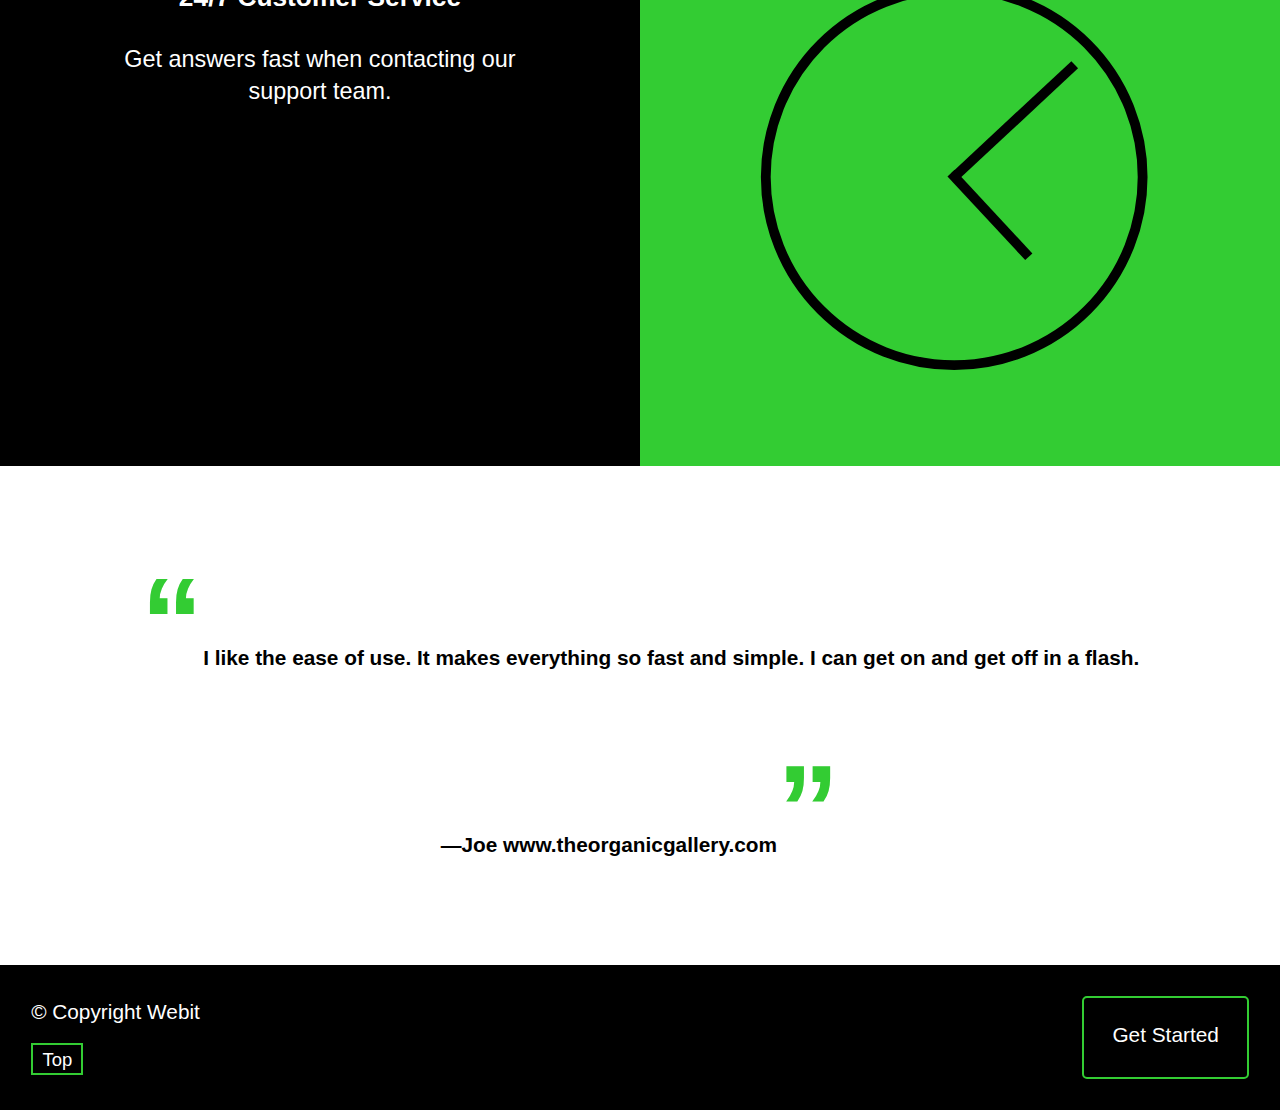
==== commit b7241308: "Added links to all prices" ====
--- a/index.html
+++ b/index.html
@@ -99,6 +99,5 @@
     </div>
 </footer>   
 
-
 </body>
 </html>--- a/css/main.css
+++ b/css/main.css
@@ -95,8 +95,8 @@
 	text-decoration: none;
 }
 
+.nav a:focus,
 .nav a:hover,
-.nav a:focus,
 .nav a:active {
 	background-color: #222;
 	color: #fff;
@@ -127,12 +127,13 @@
     border-color: #000;
     border-style: solid;
     border-width: 5px;
+    color: #000;
 }
 
 .box3:hover {
-    background-color: #000;
-    color: #fff;
-    border-color: #33cc33;
+    background-color: #222;
+    color: #fff;
+    border-color: #000;
 }
 
 .foot {
@@ -367,31 +368,34 @@
         float: left;  
     }
     
+}
+    
+@media only screen and (min-width: 10em) {
+    
     .billboard {
-        height: 35rem;
-    }
-}
-    
-
-
-
-
-
-
-
-
-
-
-
-
-
-
-
-
-
-
-
-
-
-
-
+        height: 28rem;
+    }
+    
+}
+
+
+
+
+
+
+
+
+
+
+
+
+
+
+
+
+
+
+
+
+
+
